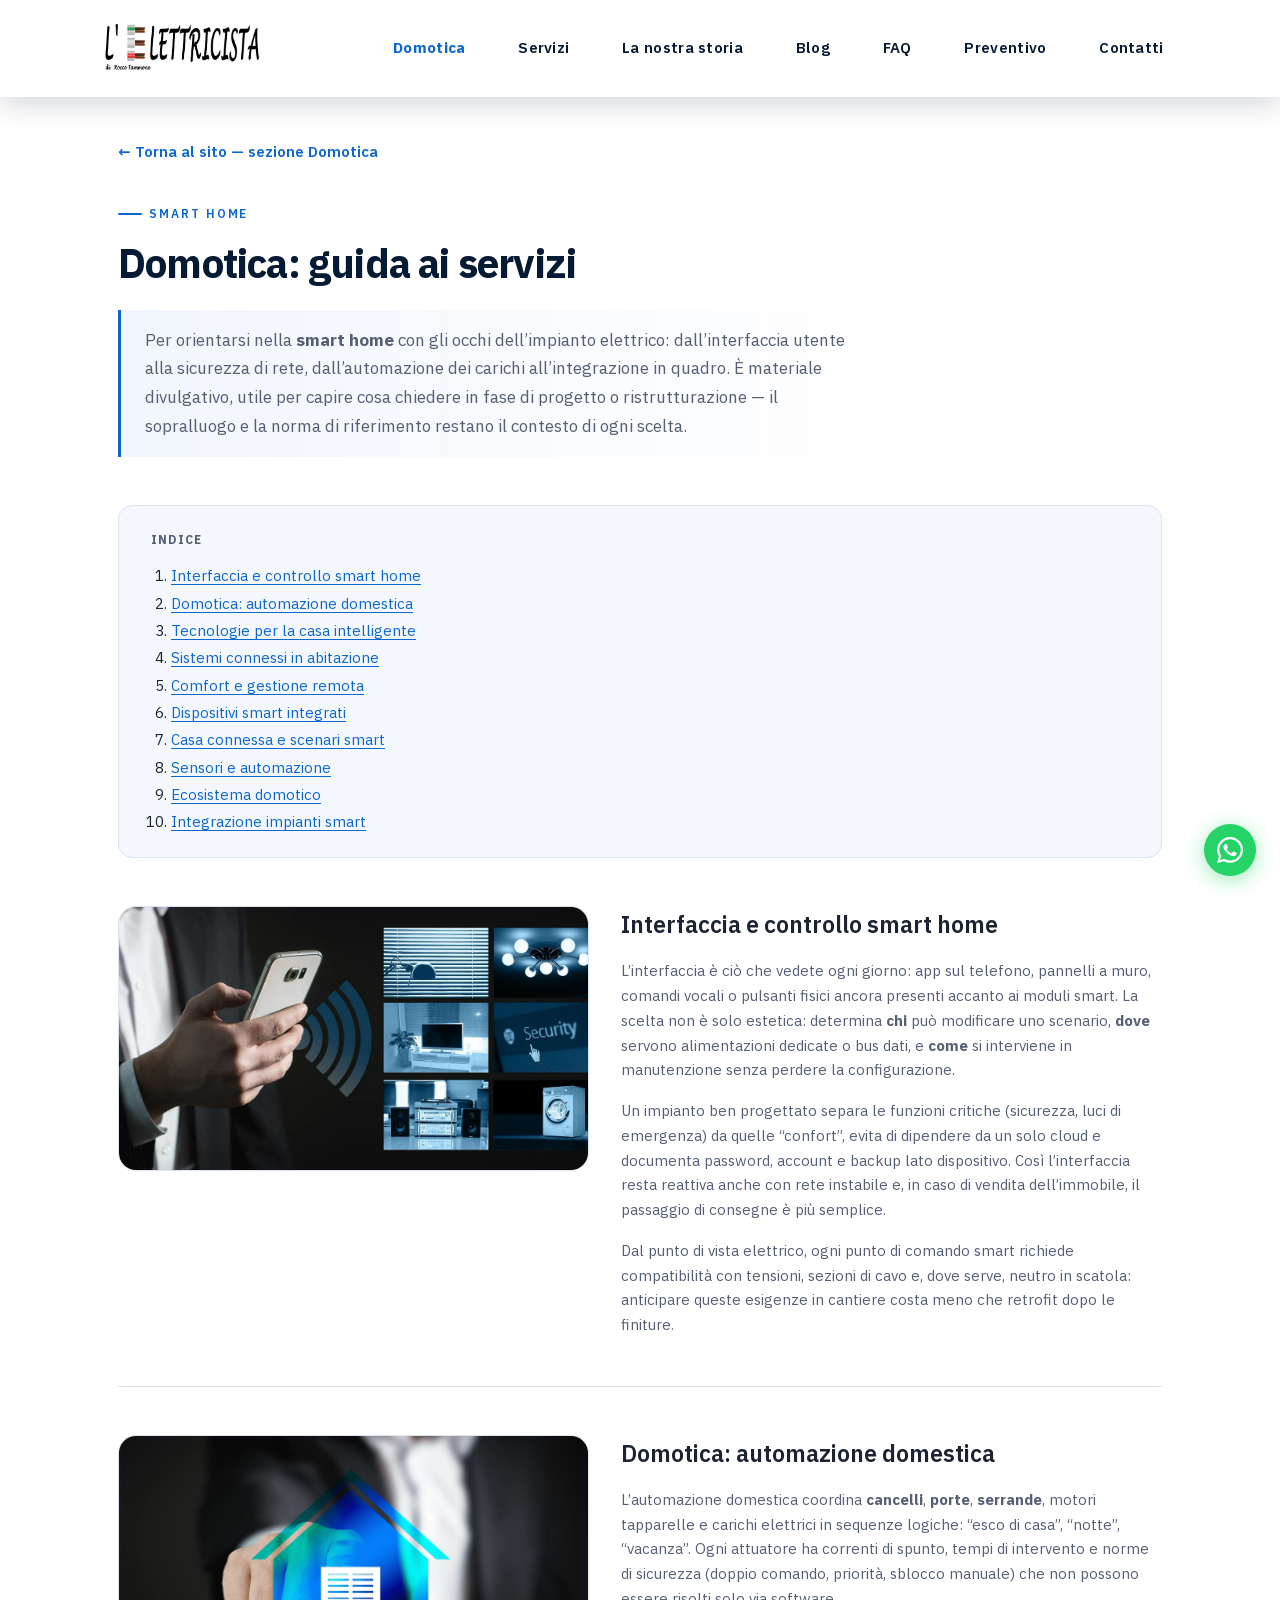
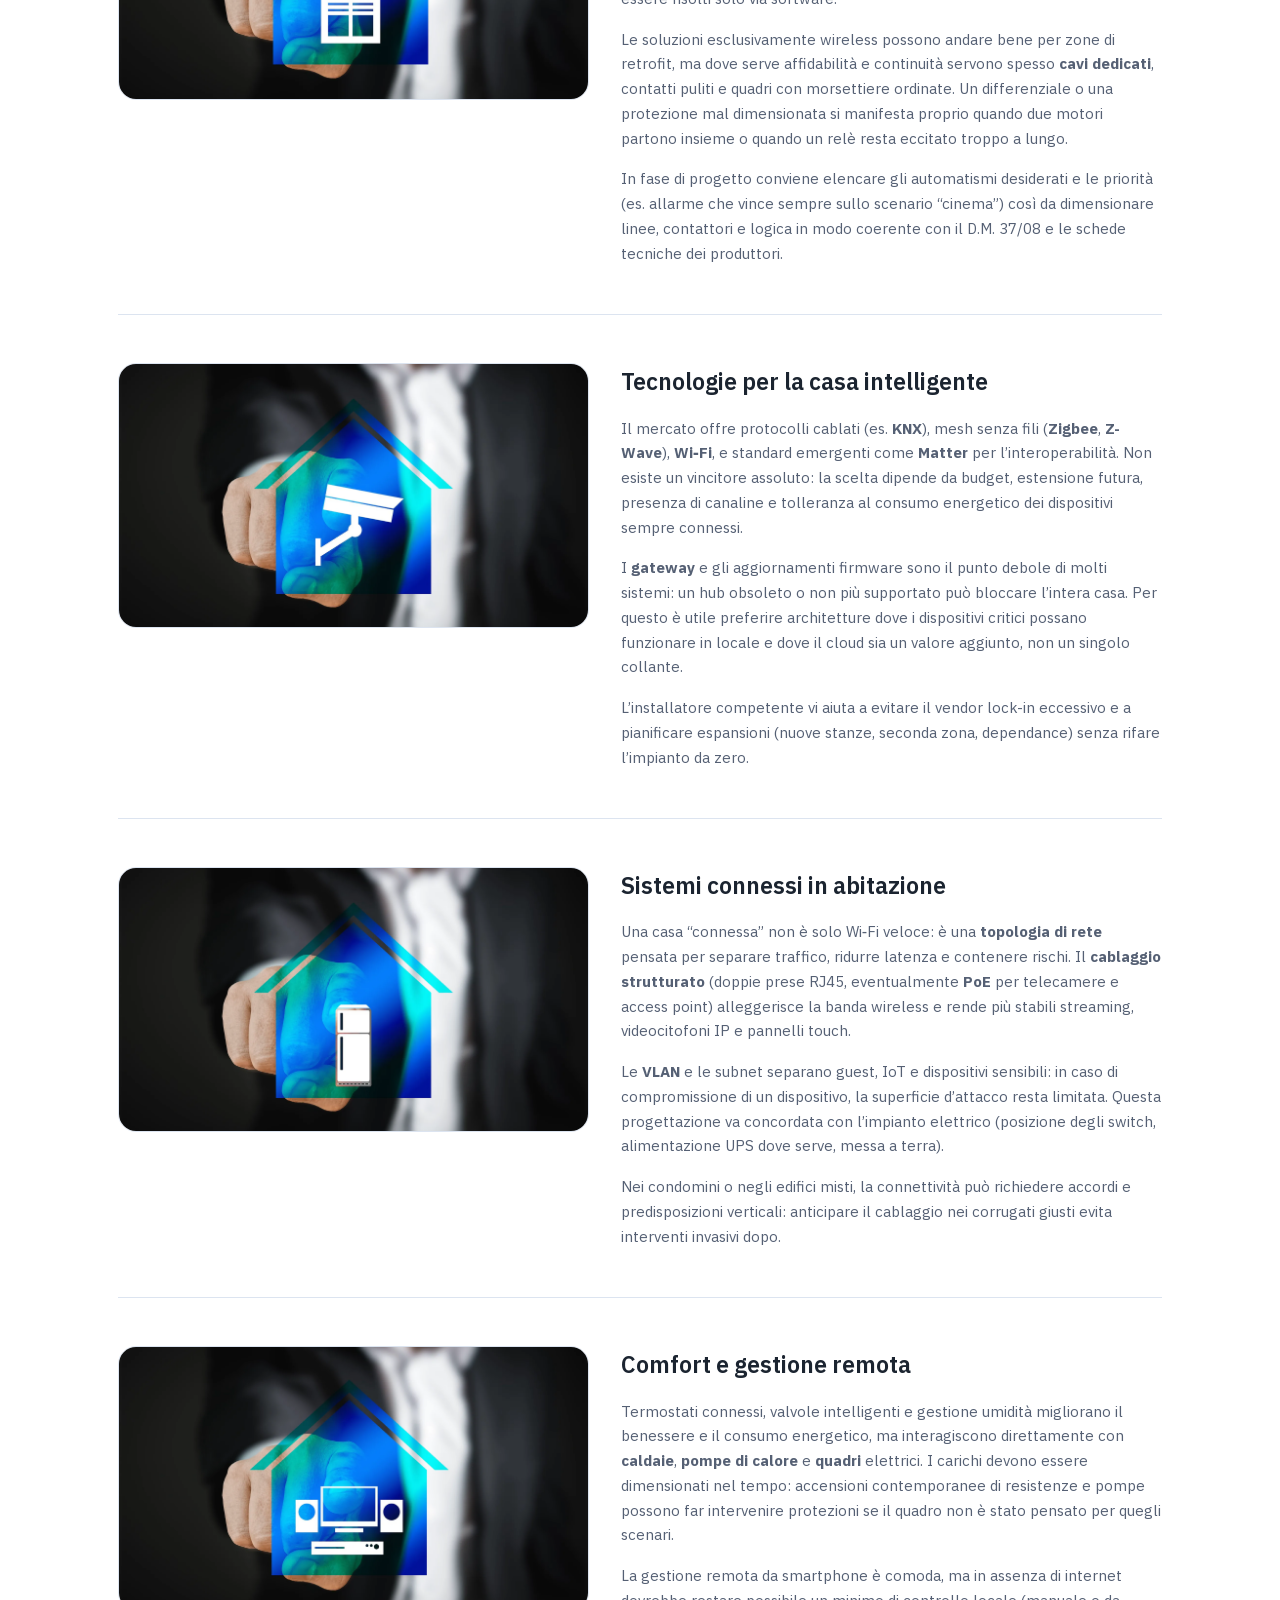
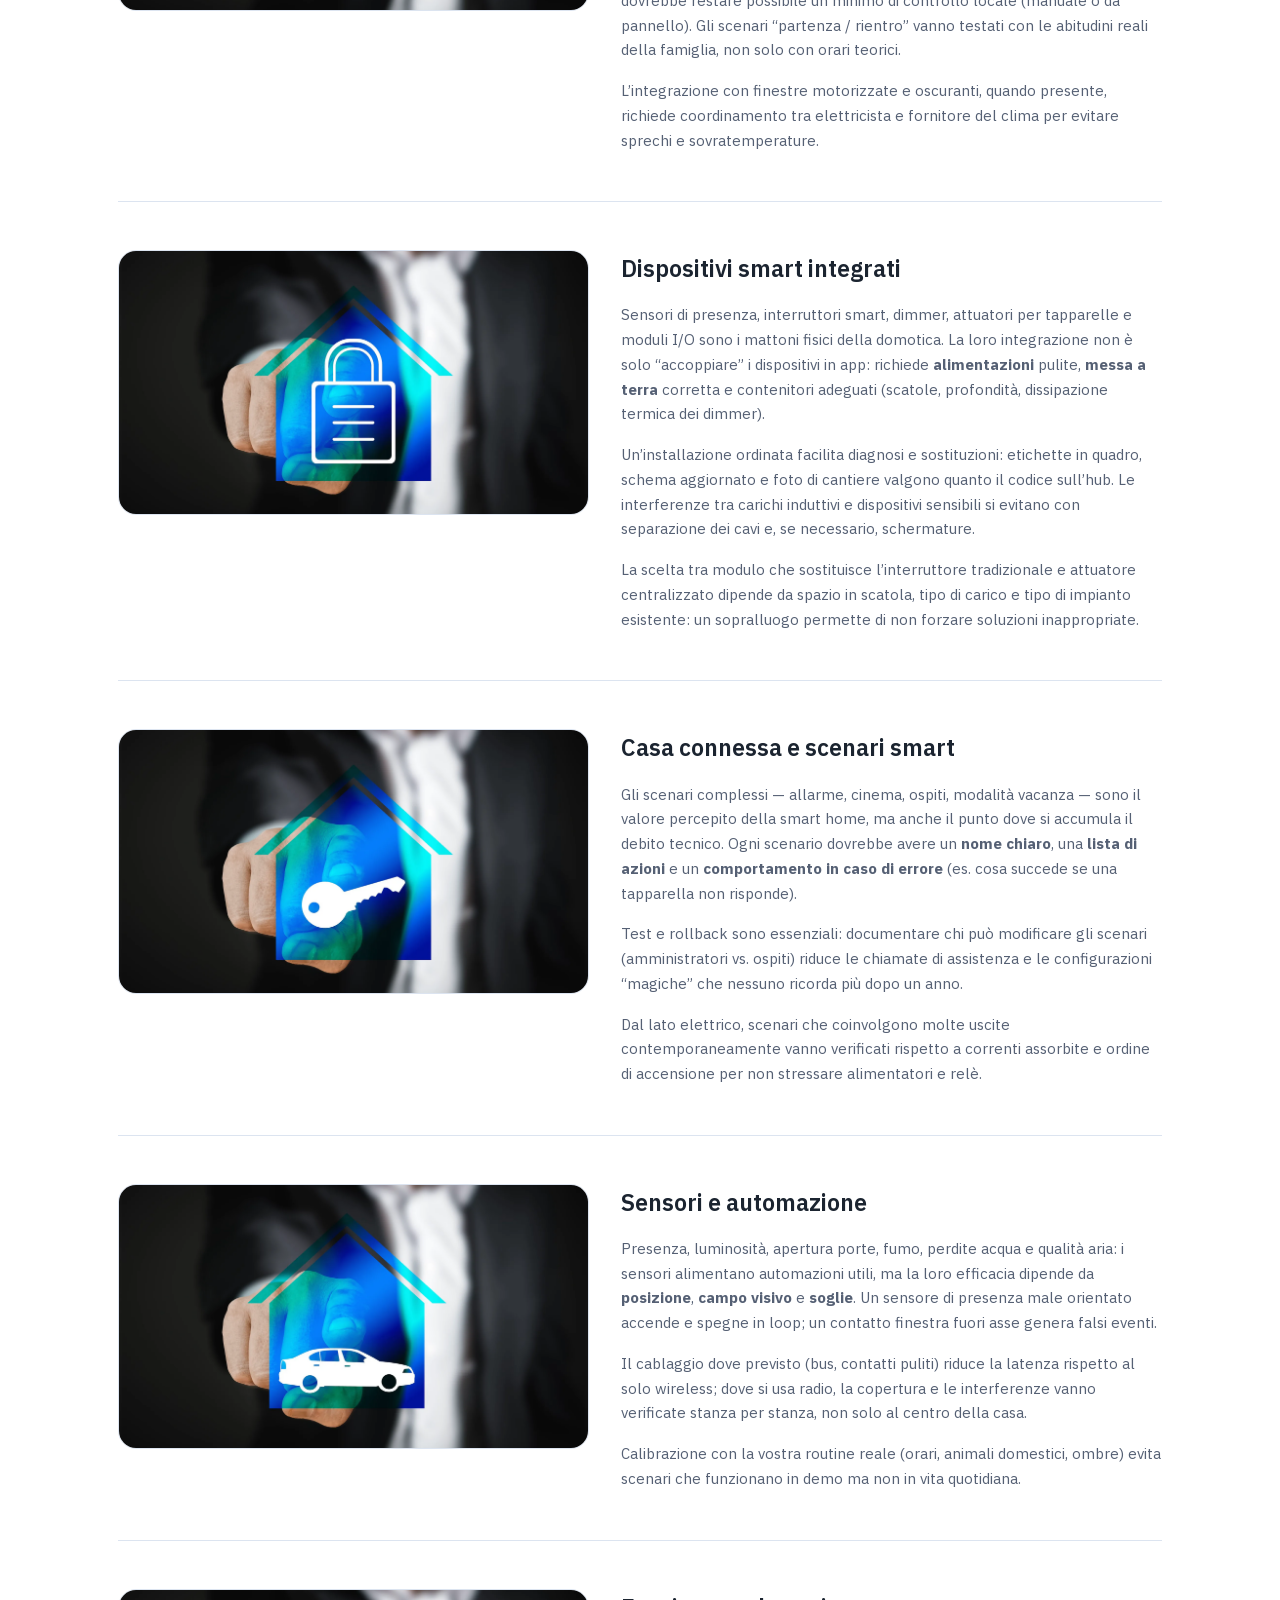
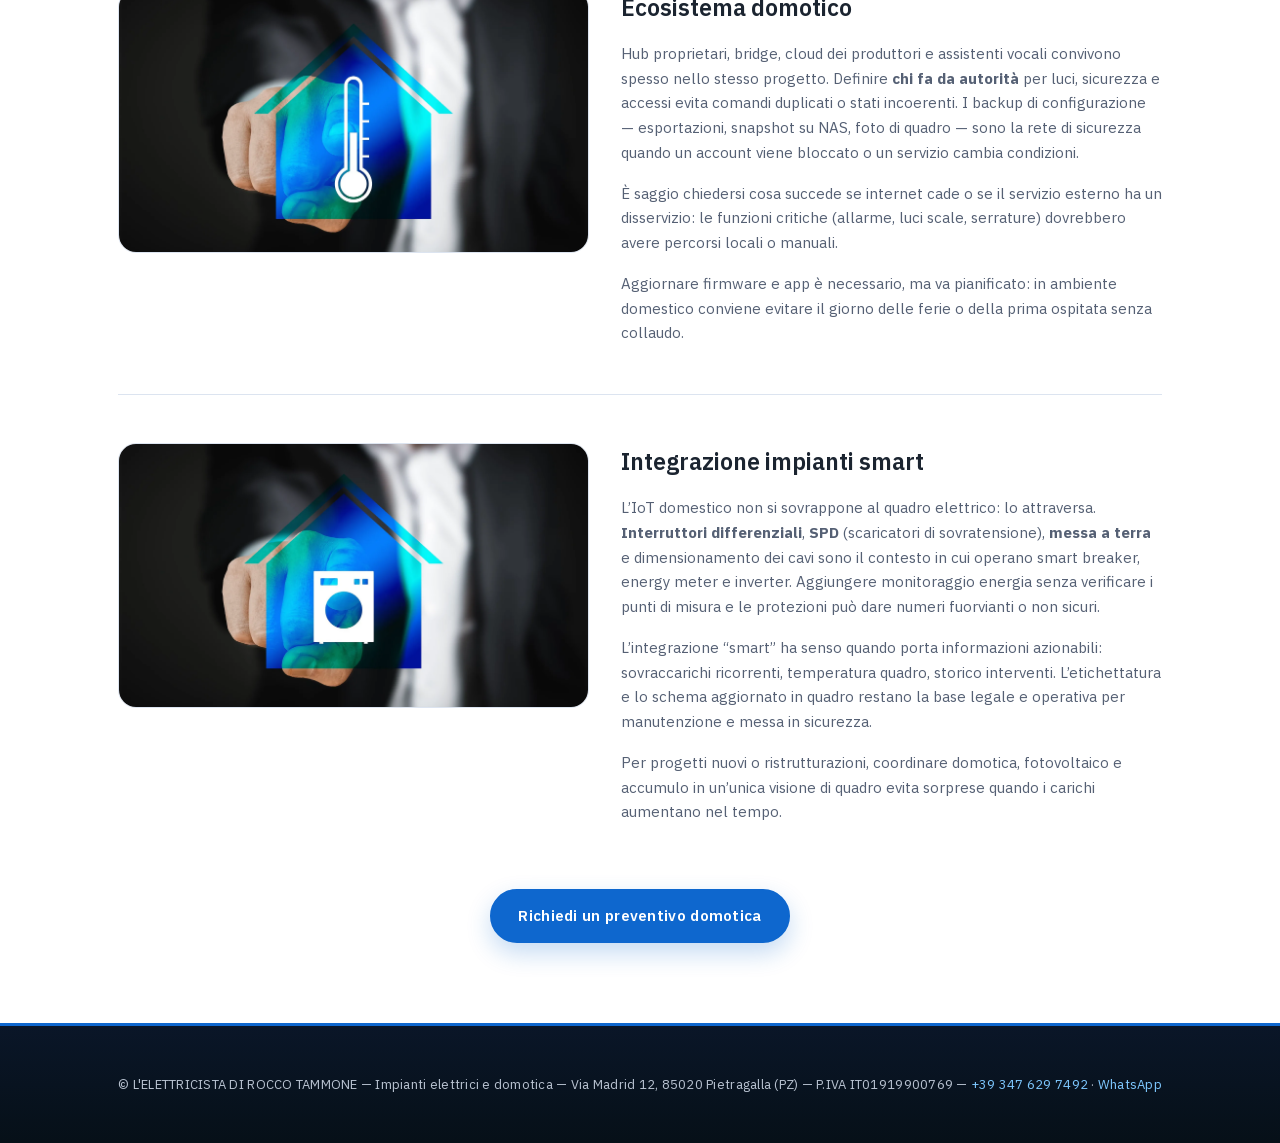
==== guida-domotica.html @ 9ae2e24f "feat: guida domotica" ====
<!DOCTYPE html>
<html lang="it" id="top">
<head>
  <meta charset="UTF-8">
  <meta name="viewport" content="width=device-width, initial-scale=1.0">
  <title>Domotica: guida ai servizi | L’Elettricista di Rocco Tammone — Pietragalla, Potenza</title>
  <meta name="description" content="Guida approfondita alla domotica: interfaccia e controllo, automazione domestica, tecnologie, rete e sistemi connessi, comfort, dispositivi smart, scenari, sensori, ecosistema e integrazione con l’impianto elettrico.">
  <meta name="robots" content="index, follow">
  <link rel="canonical" href="https://elettricistaroccotammone.it/guida-domotica.html">
  <link rel="icon" href="assets/favicon-transparent.png" type="image/png">
  <meta property="og:type" content="article">
  <meta property="og:url" content="https://elettricistaroccotammone.it/guida-domotica.html">
  <meta property="og:title" content="Domotica: guida ai servizi — Rocco Tammone">
  <meta property="og:description" content="Smart home e impianto elettrico: panoramica su controllo, automazione, rete, comfort e integrazione. Contenuti divulgativi utili in fase di progetto o ristrutturazione.">
  <meta property="og:image" content="https://elettricistaroccotammone.it/assets/geralt-smart-3871774_1920.webp">
  <meta property="og:locale" content="it_IT">
  <link rel="stylesheet" href="styles.css">
</head>
<body>
  <header class="header">
    <div class="header__inner">
      <a href="index.html#top" class="logo" aria-label="Torna alla home">
        <img src="assets/logo.webp" alt="L'Elettricista di Rocco Tammone — impianti elettrici e domotica" class="logo__img">
      </a>
      <button type="button" class="nav-toggle" aria-label="Apri menu" aria-expanded="false">
        <span></span><span></span><span></span>
      </button>
      <nav class="nav" aria-label="Navigazione principale">
        <ul class="nav__list">
          <li class="nav__item--mobile-only"><a href="index.html#top">Home</a></li>
          <li><a href="guida-domotica.html" aria-current="page">Domotica</a></li>
          <li><a href="index.html#servizi">Servizi</a></li>
          <li><a href="index.html#storia">La nostra storia</a></li>
          <li><a href="index.html#blog" title="Consigli utili — articoli e guide">Blog</a></li>
          <li><a href="index.html#faq">FAQ</a></li>
          <li><a href="index.html#preventivo">Preventivo</a></li>
          <li><a href="index.html#contatti">Contatti</a></li>
        </ul>
        <div class="nav__footer">
          <div class="nav__footer-circle">
            <img src="assets/circle.webp" alt="" width="256" height="256" class="nav__footer-mark" decoding="async">
          </div>
        </div>
      </nav>
    </div>
  </header>

  <main>
    <div class="page-guida section">
      <div class="container">
        <nav class="page-guida__back" aria-label="Percorso di navigazione">
          <a href="index.html#domotica" class="page-guida__back-link">← Torna al sito — sezione Domotica</a>
        </nav>

        <header class="page-guida__header">
          <p class="section__tag">Smart home</p>
          <h1 class="section__title">Domotica: guida ai servizi</h1>
          <div class="page-guida__intro">
            <p class="section__lead">Per orientarsi nella <strong>smart home</strong> con gli occhi dell’impianto elettrico: dall’interfaccia utente alla sicurezza di rete, dall’automazione dei carichi all’integrazione in quadro. È materiale divulgativo, utile per capire cosa chiedere in fase di progetto o ristrutturazione — il sopralluogo e la norma di riferimento restano il contesto di ogni scelta.</p>
          </div>
        </header>

        <nav class="page-guida__toc" aria-labelledby="page-guida-toc-h">
          <p id="page-guida-toc-h" class="page-guida__toc-title">Indice</p>
          <ol class="page-guida__toc-list">
            <li><a href="#guida-interfaccia">Interfaccia e controllo smart home</a></li>
            <li><a href="#guida-automazione">Domotica: automazione domestica</a></li>
            <li><a href="#guida-tecnologie">Tecnologie per la casa intelligente</a></li>
            <li><a href="#guida-sistemi-connessi">Sistemi connessi in abitazione</a></li>
            <li><a href="#guida-comfort">Comfort e gestione remota</a></li>
            <li><a href="#guida-dispositivi">Dispositivi smart integrati</a></li>
            <li><a href="#guida-scenari">Casa connessa e scenari smart</a></li>
            <li><a href="#guida-sensori">Sensori e automazione</a></li>
            <li><a href="#guida-ecosistema">Ecosistema domotico</a></li>
            <li><a href="#guida-integrazione">Integrazione impianti smart</a></li>
          </ol>
        </nav>

        <div class="domotica-guida" aria-label="Contenuti della guida domotica">

          <article id="guida-interfaccia" class="domotica-guida__item">
            <figure class="domotica-guida__figure">
              <img src="assets/geralt-smart-3871774_1920.webp" alt="Interfaccia e controllo smart home" width="1200" height="675" class="domotica-guida__img" decoding="async" fetchpriority="high">
            </figure>
            <div class="domotica-guida__body">
              <h2 class="domotica-guida__title">Interfaccia e controllo smart home</h2>
              <p class="domotica-guida__text">L’interfaccia è ciò che vedete ogni giorno: app sul telefono, pannelli a muro, comandi vocali o pulsanti fisici ancora presenti accanto ai moduli smart. La scelta non è solo estetica: determina <strong>chi</strong> può modificare uno scenario, <strong>dove</strong> servono alimentazioni dedicate o bus dati, e <strong>come</strong> si interviene in manutenzione senza perdere la configurazione.</p>
              <p class="domotica-guida__text">Un impianto ben progettato separa le funzioni critiche (sicurezza, luci di emergenza) da quelle “confort”, evita di dipendere da un solo cloud e documenta password, account e backup lato dispositivo. Così l’interfaccia resta reattiva anche con rete instabile e, in caso di vendita dell’immobile, il passaggio di consegne è più semplice.</p>
              <p class="domotica-guida__text">Dal punto di vista elettrico, ogni punto di comando smart richiede compatibilità con tensioni, sezioni di cavo e, dove serve, neutro in scatola: anticipare queste esigenze in cantiere costa meno che retrofit dopo le finiture.</p>
            </div>
          </article>

          <article id="guida-automazione" class="domotica-guida__item">
            <figure class="domotica-guida__figure">
              <img src="assets/geralt-smart-home-3317431_1920.webp" alt="Domotica: automazione domestica" width="1200" height="675" class="domotica-guida__img" loading="lazy" decoding="async">
            </figure>
            <div class="domotica-guida__body">
              <h2 class="domotica-guida__title">Domotica: automazione domestica</h2>
              <p class="domotica-guida__text">L’automazione domestica coordina <strong>cancelli</strong>, <strong>porte</strong>, <strong>serrande</strong>, motori tapparelle e carichi elettrici in sequenze logiche: “esco di casa”, “notte”, “vacanza”. Ogni attuatore ha correnti di spunto, tempi di intervento e norme di sicurezza (doppio comando, priorità, sblocco manuale) che non possono essere risolti solo via software.</p>
              <p class="domotica-guida__text">Le soluzioni esclusivamente wireless possono andare bene per zone di retrofit, ma dove serve affidabilità e continuità servono spesso <strong>cavi dedicati</strong>, contatti puliti e quadri con morsettiere ordinate. Un differenziale o una protezione mal dimensionata si manifesta proprio quando due motori partono insieme o quando un relè resta eccitato troppo a lungo.</p>
              <p class="domotica-guida__text">In fase di progetto conviene elencare gli automatismi desiderati e le priorità (es. allarme che vince sempre sullo scenario “cinema”) così da dimensionare linee, contattori e logica in modo coerente con il D.M. 37/08 e le schede tecniche dei produttori.</p>
            </div>
          </article>

          <article id="guida-tecnologie" class="domotica-guida__item">
            <figure class="domotica-guida__figure">
              <img src="assets/geralt-smart-home-3317433_1920.webp" alt="Tecnologie per la casa intelligente" width="1200" height="675" class="domotica-guida__img" loading="lazy" decoding="async">
            </figure>
            <div class="domotica-guida__body">
              <h2 class="domotica-guida__title">Tecnologie per la casa intelligente</h2>
              <p class="domotica-guida__text">Il mercato offre protocolli cablati (es. <strong>KNX</strong>), mesh senza fili (<strong>Zigbee</strong>, <strong>Z-Wave</strong>), <strong>Wi‑Fi</strong>, e standard emergenti come <strong>Matter</strong> per l’interoperabilità. Non esiste un vincitore assoluto: la scelta dipende da budget, estensione futura, presenza di canaline e tolleranza al consumo energetico dei dispositivi sempre connessi.</p>
              <p class="domotica-guida__text">I <strong>gateway</strong> e gli aggiornamenti firmware sono il punto debole di molti sistemi: un hub obsoleto o non più supportato può bloccare l’intera casa. Per questo è utile preferire architetture dove i dispositivi critici possano funzionare in locale e dove il cloud sia un valore aggiunto, non un singolo collante.</p>
              <p class="domotica-guida__text">L’installatore competente vi aiuta a evitare il vendor lock-in eccessivo e a pianificare espansioni (nuove stanze, seconda zona, dependance) senza rifare l’impianto da zero.</p>
            </div>
          </article>

          <article id="guida-sistemi-connessi" class="domotica-guida__item">
            <figure class="domotica-guida__figure">
              <img src="assets/geralt-smart-home-3317434_1920.webp" alt="Sistemi connessi in abitazione" width="1200" height="675" class="domotica-guida__img" loading="lazy" decoding="async">
            </figure>
            <div class="domotica-guida__body">
              <h2 class="domotica-guida__title">Sistemi connessi in abitazione</h2>
              <p class="domotica-guida__text">Una casa “connessa” non è solo Wi‑Fi veloce: è una <strong>topologia di rete</strong> pensata per separare traffico, ridurre latenza e contenere rischi. Il <strong>cablaggio strutturato</strong> (doppie prese RJ45, eventualmente <strong>PoE</strong> per telecamere e access point) alleggerisce la banda wireless e rende più stabili streaming, videocitofoni IP e pannelli touch.</p>
              <p class="domotica-guida__text">Le <strong>VLAN</strong> e le subnet separano guest, IoT e dispositivi sensibili: in caso di compromissione di un dispositivo, la superficie d’attacco resta limitata. Questa progettazione va concordata con l’impianto elettrico (posizione degli switch, alimentazione UPS dove serve, messa a terra).</p>
              <p class="domotica-guida__text">Nei condomini o negli edifici misti, la connettività può richiedere accordi e predisposizioni verticali: anticipare il cablaggio nei corrugati giusti evita interventi invasivi dopo.</p>
            </div>
          </article>

          <article id="guida-comfort" class="domotica-guida__item">
            <figure class="domotica-guida__figure">
              <img src="assets/geralt-smart-home-3317435_1920.webp" alt="Comfort e gestione remota" width="1200" height="675" class="domotica-guida__img" loading="lazy" decoding="async">
            </figure>
            <div class="domotica-guida__body">
              <h2 class="domotica-guida__title">Comfort e gestione remota</h2>
              <p class="domotica-guida__text">Termostati connessi, valvole intelligenti e gestione umidità migliorano il benessere e il consumo energetico, ma interagiscono direttamente con <strong>caldaie</strong>, <strong>pompe di calore</strong> e <strong>quadri</strong> elettrici. I carichi devono essere dimensionati nel tempo: accensioni contemporanee di resistenze e pompe possono far intervenire protezioni se il quadro non è stato pensato per quegli scenari.</p>
              <p class="domotica-guida__text">La gestione remota da smartphone è comoda, ma in assenza di internet dovrebbe restare possibile un minimo di controllo locale (manuale o da pannello). Gli scenari “partenza / rientro” vanno testati con le abitudini reali della famiglia, non solo con orari teorici.</p>
              <p class="domotica-guida__text">L’integrazione con finestre motorizzate e oscuranti, quando presente, richiede coordinamento tra elettricista e fornitore del clima per evitare sprechi e sovratemperature.</p>
            </div>
          </article>

          <article id="guida-dispositivi" class="domotica-guida__item">
            <figure class="domotica-guida__figure">
              <img src="assets/geralt-smart-home-3317436_1920.webp" alt="Dispositivi smart integrati" width="1200" height="675" class="domotica-guida__img" loading="lazy" decoding="async">
            </figure>
            <div class="domotica-guida__body">
              <h2 class="domotica-guida__title">Dispositivi smart integrati</h2>
              <p class="domotica-guida__text">Sensori di presenza, interruttori smart, dimmer, attuatori per tapparelle e moduli I/O sono i mattoni fisici della domotica. La loro integrazione non è solo “accoppiare” i dispositivi in app: richiede <strong>alimentazioni</strong> pulite, <strong>messa a terra</strong> corretta e contenitori adeguati (scatole, profondità, dissipazione termica dei dimmer).</p>
              <p class="domotica-guida__text">Un’installazione ordinata facilita diagnosi e sostituzioni: etichette in quadro, schema aggiornato e foto di cantiere valgono quanto il codice sull’hub. Le interferenze tra carichi induttivi e dispositivi sensibili si evitano con separazione dei cavi e, se necessario, schermature.</p>
              <p class="domotica-guida__text">La scelta tra modulo che sostituisce l’interruttore tradizionale e attuatore centralizzato dipende da spazio in scatola, tipo di carico e tipo di impianto esistente: un sopralluogo permette di non forzare soluzioni inappropriate.</p>
            </div>
          </article>

          <article id="guida-scenari" class="domotica-guida__item">
            <figure class="domotica-guida__figure">
              <img src="assets/geralt-smart-home-3317437_1920.webp" alt="Casa connessa e scenari smart" width="1200" height="675" class="domotica-guida__img" loading="lazy" decoding="async">
            </figure>
            <div class="domotica-guida__body">
              <h2 class="domotica-guida__title">Casa connessa e scenari smart</h2>
              <p class="domotica-guida__text">Gli scenari complessi — allarme, cinema, ospiti, modalità vacanza — sono il valore percepito della smart home, ma anche il punto dove si accumula il debito tecnico. Ogni scenario dovrebbe avere un <strong>nome chiaro</strong>, una <strong>lista di azioni</strong> e un <strong>comportamento in caso di errore</strong> (es. cosa succede se una tapparella non risponde).</p>
              <p class="domotica-guida__text">Test e rollback sono essenziali: documentare chi può modificare gli scenari (amministratori vs. ospiti) riduce le chiamate di assistenza e le configurazioni “magiche” che nessuno ricorda più dopo un anno.</p>
              <p class="domotica-guida__text">Dal lato elettrico, scenari che coinvolgono molte uscite contemporaneamente vanno verificati rispetto a correnti assorbite e ordine di accensione per non stressare alimentatori e relè.</p>
            </div>
          </article>

          <article id="guida-sensori" class="domotica-guida__item">
            <figure class="domotica-guida__figure">
              <img src="assets/geralt-smart-home-3317439_1920.webp" alt="Sensori e automazione" width="1200" height="675" class="domotica-guida__img" loading="lazy" decoding="async">
            </figure>
            <div class="domotica-guida__body">
              <h2 class="domotica-guida__title">Sensori e automazione</h2>
              <p class="domotica-guida__text">Presenza, luminosità, apertura porte, fumo, perdite acqua e qualità aria: i sensori alimentano automazioni utili, ma la loro efficacia dipende da <strong>posizione</strong>, <strong>campo visivo</strong> e <strong>soglie</strong>. Un sensore di presenza male orientato accende e spegne in loop; un contatto finestra fuori asse genera falsi eventi.</p>
              <p class="domotica-guida__text">Il cablaggio dove previsto (bus, contatti puliti) riduce la latenza rispetto al solo wireless; dove si usa radio, la copertura e le interferenze vanno verificate stanza per stanza, non solo al centro della casa.</p>
              <p class="domotica-guida__text">Calibrazione con la vostra routine reale (orari, animali domestici, ombre) evita scenari che funzionano in demo ma non in vita quotidiana.</p>
            </div>
          </article>

          <article id="guida-ecosistema" class="domotica-guida__item">
            <figure class="domotica-guida__figure">
              <img src="assets/geralt-smart-home-3317442_1920.webp" alt="Ecosistema domotico" width="1200" height="675" class="domotica-guida__img" loading="lazy" decoding="async">
            </figure>
            <div class="domotica-guida__body">
              <h2 class="domotica-guida__title">Ecosistema domotico</h2>
              <p class="domotica-guida__text">Hub proprietari, bridge, cloud dei produttori e assistenti vocali convivono spesso nello stesso progetto. Definire <strong>chi fa da autorità</strong> per luci, sicurezza e accessi evita comandi duplicati o stati incoerenti. I backup di configurazione — esportazioni, snapshot su NAS, foto di quadro — sono la rete di sicurezza quando un account viene bloccato o un servizio cambia condizioni.</p>
              <p class="domotica-guida__text">È saggio chiedersi cosa succede se internet cade o se il servizio esterno ha un disservizio: le funzioni critiche (allarme, luci scale, serrature) dovrebbero avere percorsi locali o manuali.</p>
              <p class="domotica-guida__text">Aggiornare firmware e app è necessario, ma va pianificato: in ambiente domestico conviene evitare il giorno delle ferie o della prima ospitata senza collaudo.</p>
            </div>
          </article>

          <article id="guida-integrazione" class="domotica-guida__item">
            <figure class="domotica-guida__figure">
              <img src="assets/geralt-smart-home-3317443_1920.webp" alt="Integrazione impianti smart" width="1200" height="675" class="domotica-guida__img" loading="lazy" decoding="async">
            </figure>
            <div class="domotica-guida__body">
              <h2 class="domotica-guida__title">Integrazione impianti smart</h2>
              <p class="domotica-guida__text">L’IoT domestico non si sovrappone al quadro elettrico: lo attraversa. <strong>Interruttori differenziali</strong>, <strong>SPD</strong> (scaricatori di sovratensione), <strong>messa a terra</strong> e dimensionamento dei cavi sono il contesto in cui operano smart breaker, energy meter e inverter. Aggiungere monitoraggio energia senza verificare i punti di misura e le protezioni può dare numeri fuorvianti o non sicuri.</p>
              <p class="domotica-guida__text">L’integrazione “smart” ha senso quando porta informazioni azionabili: sovraccarichi ricorrenti, temperatura quadro, storico interventi. L’etichettatura e lo schema aggiornato in quadro restano la base legale e operativa per manutenzione e messa in sicurezza.</p>
              <p class="domotica-guida__text">Per progetti nuovi o ristrutturazioni, coordinare domotica, fotovoltaico e accumulo in un’unica visione di quadro evita sorprese quando i carichi aumentano nel tempo.</p>
            </div>
          </article>

        </div>

        <p class="domotica__cta page-guida__cta">
          <a href="index.html#preventivo" class="btn btn--primary">Richiedi un preventivo domotica</a>
        </p>
      </div>
    </div>
  </main>

  <footer class="footer">
    <div class="container">
      <p class="footer__copy">© L'ELETTRICISTA DI ROCCO TAMMONE — Impianti elettrici e domotica — Via Madrid 12, 85020 Pietragalla (PZ) — P.IVA IT01919900769 — <a href="tel:+393476297492">+39 347 629 7492</a> · <a href="https://wa.me/393476297492" target="_blank" rel="noopener noreferrer">WhatsApp</a></p>
    </div>
  </footer>

  <a href="https://wa.me/393476297492" class="wa-float" target="_blank" rel="noopener noreferrer" aria-label="Scrivici su WhatsApp">
    <svg class="wa-float__icon" xmlns="http://www.w3.org/2000/svg" viewBox="0 0 24 24" width="24" height="24" fill="currentColor" aria-hidden="true"><path d="M17.472 14.382c-.297-.149-1.758-.867-2.03-.967-.273-.099-.471-.148-.67.15-.197.297-.767.966-.94 1.164-.173.199-.347.223-.644.075-.297-.15-1.255-.463-2.39-1.475-.883-.788-1.48-1.761-1.653-2.059-.173-.297-.018-.458.13-.606.134-.133.298-.347.446-.52.149-.174.198-.298.298-.497.099-.198.05-.371-.025-.52-.075-.149-.669-1.612-.916-2.207-.242-.579-.487-.5-.669-.51-.173-.008-.371-.01-.57-.01-.198 0-.52.074-.792.372-.272.297-1.04 1.016-1.04 2.479 0 1.462 1.065 2.875 1.213 3.074.149.198 2.096 3.2 5.077 4.487.709.306 1.262.489 1.694.625.712.227 1.36.195 1.871.118.571-.085 1.758-.719 2.006-1.413.248-.694.248-1.289.173-1.413-.074-.124-.272-.198-.57-.347m-5.421 7.403h-.004a9.87 9.87 0 01-5.031-1.378l-.361-.214-3.741.982.998-3.648-.235-.374a9.86 9.86 0 01-1.51-5.26c.001-5.45 4.436-9.884 9.888-9.884 2.64 0 5.122 1.03 6.988 2.898a9.825 9.825 0 012.893 6.994c-.003 5.45-4.435 9.884-9.885 9.884m8.413-18.297A11.815 11.815 0 0012.05 0C5.495 0 .16 5.335.157 11.892c0 2.096.547 4.142 1.588 5.945L.057 24l6.305-1.654a11.882 11.882 0 005.683 1.448h.005c6.554 0 11.89-5.335 11.893-11.893a11.821 11.821 0 00-3.48-8.413Z"/></svg>
  </a>

  <script src="script.js"></script>
</body>
</html>
---- styles.css ----
/* ============================================
   L'Elettricista di Rocco Tammone — Mobile-first
   ============================================ */

/* IBM Plex Sans — file locali (subset latin); non dipende da Google Fonts */
@font-face {
  font-family: 'IBM Plex Sans';
  font-style: italic;
  font-weight: 400;
  font-stretch: 100%;
  font-display: swap;
  src: url('assets/fonts/ibm-plex-sans-latin-italic.woff2') format('woff2');
  unicode-range: U+0000-00FF, U+0131, U+0152-0153, U+02BB-02BC, U+02C6, U+02DA, U+02DC, U+0304, U+0308, U+0329, U+2000-206F, U+20AC, U+2122, U+2191, U+2193, U+2212, U+2215, U+FEFF, U+FFFD;
}
@font-face {
  font-family: 'IBM Plex Sans';
  font-style: normal;
  font-weight: 400;
  font-stretch: 100%;
  font-display: swap;
  src: url('assets/fonts/ibm-plex-sans-latin.woff2') format('woff2');
  unicode-range: U+0000-00FF, U+0131, U+0152-0153, U+02BB-02BC, U+02C6, U+02DA, U+02DC, U+0304, U+0308, U+0329, U+2000-206F, U+20AC, U+2122, U+2191, U+2193, U+2212, U+2215, U+FEFF, U+FFFD;
}
@font-face {
  font-family: 'IBM Plex Sans';
  font-style: normal;
  font-weight: 500;
  font-stretch: 100%;
  font-display: swap;
  src: url('assets/fonts/ibm-plex-sans-latin.woff2') format('woff2');
  unicode-range: U+0000-00FF, U+0131, U+0152-0153, U+02BB-02BC, U+02C6, U+02DA, U+02DC, U+0304, U+0308, U+0329, U+2000-206F, U+20AC, U+2122, U+2191, U+2193, U+2212, U+2215, U+FEFF, U+FFFD;
}
@font-face {
  font-family: 'IBM Plex Sans';
  font-style: normal;
  font-weight: 600;
  font-stretch: 100%;
  font-display: swap;
  src: url('assets/fonts/ibm-plex-sans-latin.woff2') format('woff2');
  unicode-range: U+0000-00FF, U+0131, U+0152-0153, U+02BB-02BC, U+02C6, U+02DA, U+02DC, U+0304, U+0308, U+0329, U+2000-206F, U+20AC, U+2122, U+2191, U+2193, U+2212, U+2215, U+FEFF, U+FFFD;
}
@font-face {
  font-family: 'IBM Plex Sans';
  font-style: normal;
  font-weight: 700;
  font-stretch: 100%;
  font-display: swap;
  src: url('assets/fonts/ibm-plex-sans-latin.woff2') format('woff2');
  unicode-range: U+0000-00FF, U+0131, U+0152-0153, U+02BB-02BC, U+02C6, U+02DA, U+02DC, U+0304, U+0308, U+0329, U+2000-206F, U+20AC, U+2122, U+2191, U+2193, U+2212, U+2215, U+FEFF, U+FFFD;
}

/* Palette ispirata a siti corporate tipo GE: blu istituzionale, navy titoli, grigi freddi */
:root {
  --color-bg: #ffffff;
  --color-surface: #f4f7fb;
  --color-surface-alt: #e9eef6;
  --color-text: #1b2430;
  --color-text-muted: #556074;
  --color-navy: #071a34;
  --color-accent: #0e67ce;
  --color-accent-dim: #0a56aa;
  --color-accent-soft: #6aa7ea;
  --color-accent-green: #1e5f4a;
  --color-accent-green-dim: #134032;
  --color-electric-blue: #0e67ce;
  --color-border: #dce4f0;
  --color-on-accent: #ffffff;
  --color-header-rule: #005eb8;
  --font-sans: 'IBM Plex Sans', system-ui, -apple-system, sans-serif;
  --font-display: 'IBM Plex Sans', system-ui, sans-serif;
  --space-xs: 0.5rem;
  --space-sm: 1rem;
  --space-md: 1.5rem;
  --space-lg: 2rem;
  --space-xl: 3rem;
  --space-2xl: 4rem;
  --radius: 14px;
  --radius-lg: 18px;
  --transition: 0.2s ease;
  --shadow-sm: 0 8px 24px rgba(7, 26, 52, 0.08);
  --shadow-md: 0 16px 36px rgba(7, 26, 52, 0.12);
  --shadow-lg: 0 24px 56px rgba(7, 26, 52, 0.2);
  /* Header fisso: padding verticale + logo + bordo + piccolo respiro sotto il titolo sezione */
  --header-scroll-offset: calc(var(--space-sm) + var(--space-sm) + 44px + 3px + var(--space-xs));
}

*,
*::before,
*::after {
  box-sizing: border-box;
}

html {
  scroll-behavior: smooth;
  scroll-padding-top: var(--header-scroll-offset);
  font-family: 'IBM Plex Sans', system-ui, -apple-system, sans-serif;
  overflow-x: hidden;
  width: 100%;
}

body {
  margin: 0;
  font-family: var(--font-sans);
  font-size: 1rem;
  line-height: 1.6;
  color: var(--color-text);
  background: var(--color-bg);
  -webkit-font-smoothing: antialiased;
  overflow-x: hidden;
  width: 100%;
}

img {
  max-width: 100%;
  height: auto;
  display: block;
}

a {
  color: var(--color-accent);
  text-decoration: none;
  transition: color var(--transition);
}
a:hover {
  color: var(--color-accent-dim);
}

/* ----- Header (fascia blu sotto, stile corporate) ----- */
.header {
  position: fixed;
  top: 0;
  left: 0;
  right: 0;
  z-index: 100;
  width: 100%;
  max-width: 100%;
  background: var(--color-bg);
  border-bottom: 1px solid rgba(255, 255, 255, 0.28);
  box-shadow: 0 8px 26px rgba(6, 20, 42, 0.16);
  backdrop-filter: blur(10px);
}

.header__inner {
  display: flex;
  align-items: center;
  justify-content: space-between;
  gap: var(--space-md);
  padding: var(--space-sm) var(--space-md);
  max-width: 1140px;
  margin: 0 auto;
  position: relative;
  min-width: 0;
  width: 100%;
  box-sizing: border-box;
}

.logo {
  display: flex;
  align-items: center;
  text-decoration: none;
  max-width: min(240px, 78vw);
  min-width: 0;
  flex-shrink: 0;
  position: relative;
  z-index: 110;
}
.logo:hover {
  opacity: 0.92;
}
.logo__img {
  width: auto;
  max-width: 100%;
  height: 44px;
  object-fit: contain;
  object-position: left center;
  border-radius: 0;
  flex-shrink: 0;
}
@media (min-width: 640px) {
  :root {
    --header-scroll-offset: calc(var(--space-sm) + var(--space-sm) + 48px + 3px + var(--space-xs));
  }
  .logo {
    max-width: none;
  }
  .logo__img {
    height: 48px;
    width: auto;
    max-width: none;
  }
}

.nav-toggle {
  display: flex;
  flex-direction: column;
  gap: 5px;
  padding: var(--space-xs);
  background: none;
  border: none;
  cursor: pointer;
  color: var(--color-text);
  position: relative;
  z-index: 110;
  flex-shrink: 0;
}
.nav-toggle span {
  display: block;
  width: 22px;
  height: 2px;
  background: currentColor;
  border-radius: 1px;
  transition: var(--transition);
}
.nav-toggle[aria-expanded="true"] span:nth-child(1) {
  transform: translateY(7px) rotate(45deg);
}
.nav-toggle[aria-expanded="true"] span:nth-child(2) {
  opacity: 0;
}
.nav-toggle[aria-expanded="true"] span:nth-child(3) {
  transform: translateY(-7px) rotate(-45deg);
}

.nav {
  position: fixed;
  top: 0;
  left: 0;
  right: 0;
  bottom: 0;
  z-index: 50;
  width: 100%;
  max-width: 100%;
  background: var(--color-bg);
  padding: var(--space-lg);
  padding-top: calc(52px + var(--space-sm));
  padding-bottom: var(--space-md);
  transform: translateX(100%);
  transition: transform 0.3s ease;
  overflow-y: auto;
  overflow-x: hidden;
  -webkit-overflow-scrolling: touch;
  visibility: visible;
  display: flex;
  flex-direction: column;
  min-height: 100dvh;
  min-height: 100vh;
  box-sizing: border-box;
}
.nav.is-open {
  transform: translateX(0);
}

.nav__list {
  list-style: none;
  margin: 0;
  padding: 0;
  display: flex;
  flex-direction: column;
  gap: var(--space-md);
  padding-top: var(--space-xl);
  flex: 0 0 auto;
}

.nav__footer {
  flex: 1 1 auto;
  min-height: 0;
  container-type: size;
  container-name: nav-footer;
  display: flex;
  justify-content: center;
  align-items: center;
  padding: var(--space-lg) var(--space-md);
  padding-bottom: calc(var(--space-lg) + env(safe-area-inset-bottom, 0));
}

.nav__footer-circle {
  flex-shrink: 0;
  box-sizing: border-box;
  /* Fallback senza container queries: quasi tutto lo spazio possibile */
  width: min(100%, 85vmin, 22rem);
  aspect-ratio: 1;
  max-height: 100%;
  border-radius: 50%;
  overflow: hidden;
  background: var(--color-surface);
  border: 1px solid var(--color-border);
  box-shadow: 0 8px 32px rgba(30, 58, 95, 0.1);
  display: flex;
  align-items: center;
  justify-content: center;
}

@supports (width: 10cqmin) {
  .nav__footer-circle {
    width: min(100cqmin, 22rem);
    height: min(100cqmin, 22rem);
    max-width: 100%;
    max-height: 100%;
  }
}

.nav__footer-mark {
  width: 100%;
  height: 100%;
  object-fit: contain;
  object-position: center;
  display: block;
}
.nav__list li {
  display: block;
}
.nav__list a {
  display: block;
  font-size: 1.125rem;
  font-weight: 500;
  color: var(--color-text);
  padding: var(--space-sm) 0;
}
.nav__list a:hover {
  color: var(--color-accent);
}

@media (max-width: 639px) {
  .nav__list {
    gap: var(--space-sm);
    padding-top: var(--space-lg);
  }
  .nav__list a {
    font-size: 0.9375rem;
    font-weight: 600;
    letter-spacing: 0.02em;
    color: var(--color-navy);
    padding: 0.4rem 0;
  }
  .nav__list a:hover {
    color: var(--color-accent);
  }
}

/* Nessuna linea / separatore sotto Home (mobile) */
.nav a[aria-current='page'] {
  font-weight: 700;
  color: var(--color-electric-blue);
}
.nav .nav__list .nav__item--mobile-only,
.nav .nav__list .nav__item--mobile-only a {
  border: 0;
  box-shadow: none;
}

/* ----- Hero ----- */
.hero {
  position: relative;
  min-height: 100vh;
  min-height: 100dvh;
  display: flex;
  flex-direction: column;
  justify-content: center;
  /* Padding orizzontale solo sul contenuto: lo sfondo resta edge-to-edge */
  padding: calc(60px + var(--space-xl)) 0 var(--space-xl);
}

.hero__bg {
  position: absolute;
  inset: 0;
  z-index: 0;
  background-color: #0d1e39;
  background-image: url('assets/hero-domotica-smart-home-bg.webp');
  background-size: cover;
  background-position: center top;
  background-repeat: no-repeat;
  pointer-events: none;
}
.hero__bg::after {
  content: "";
  position: absolute;
  inset: 0;
  background:
    linear-gradient(120deg, rgba(8, 20, 41, 0.8) 0%, rgba(8, 20, 41, 0.5) 45%, rgba(8, 20, 41, 0.15) 100%);
}

.hero__inner {
  position: relative;
  z-index: 1;
  display: flex;
  flex-direction: column;
  align-items: flex-end;
  gap: var(--space-xl);
  max-width: 1140px;
  margin: 0 auto;
  width: 100%;
  padding-left: var(--space-md);
  padding-right: var(--space-md);
}

.hero__content {
  position: relative;
  width: 100%;
  max-width: 640px;
  align-self: flex-end;
  padding: var(--space-lg) var(--space-xl);
  padding-right: calc(var(--space-xl) + 56px + var(--space-sm));
  background: #ffffff;
  border-radius: var(--radius-lg);
  border: 1px solid rgba(14, 103, 206, 0.16);
  box-shadow: var(--shadow-lg);
  isolation: isolate;
  text-rendering: optimizeLegibility;
}

@media (max-width: 639px) {
  .hero__inner {
    align-items: stretch;
  }
  .hero__content {
    align-self: stretch;
    max-width: none;
    padding: var(--space-lg) var(--space-md);
  }
  .hero__panel-brand {
    display: none;
  }
}

.hero__panel-brand {
  position: absolute;
  top: var(--space-md);
  right: var(--space-md);
  margin: 0;
  z-index: 2;
}
.hero__panel-logo {
  width: 56px;
  height: 56px;
  max-width: 56px;
  flex-shrink: 0;
  object-fit: cover;
  border-radius: 50%;
  border: 1px solid var(--color-border);
  box-shadow: 0 1px 3px rgba(17, 17, 17, 0.06);
}

.hero__contact {
  display: flex;
  flex-wrap: wrap;
  align-items: center;
  gap: var(--space-sm);
  margin-top: var(--space-lg);
  font-size: 0.9375rem;
}
.hero__tel {
  color: var(--color-text);
  font-weight: 500;
}
.hero__tel:hover {
  color: var(--color-accent);
}
.hero__wa {
  display: inline-flex;
  align-items: center;
  gap: 0.45rem;
  padding: 0.35rem 0.75rem;
  background: #25d366;
  color: #fff;
  border-radius: var(--radius);
  font-weight: 500;
  text-decoration: none;
}
.hero__wa-icon {
  flex-shrink: 0;
  width: 1.125em;
  height: 1.125em;
  margin-top: 1px;
}
.hero__wa-text {
  line-height: 1.2;
}
.hero__wa:hover {
  background: #20bd5a;
  color: #fff;
}

.hero__tag {
  font-size: 0.8125rem;
  text-transform: uppercase;
  letter-spacing: 0.14em;
  color: #1d5da3;
  margin: 0 0 var(--space-sm);
  font-weight: 600;
}

.brand-name {
  display: block;
}
.brand-name__line {
  display: block;
}

.hero__title {
  font-family: var(--font-sans);
  font-size: clamp(1.875rem, 5.2vw, 3rem);
  font-weight: 700;
  line-height: 1.08;
  margin: 0 0 var(--space-sm);
  color: var(--color-navy);
  letter-spacing: -0.02em;
}
.hero__title .brand-name {
  line-height: 1.12;
}

.hero__subtitle {
  font-size: 1.0625rem;
  color: #445064;
  margin: 0 0 var(--space-lg);
  max-width: 520px;
}
.hero__metrics {
  margin-top: var(--space-md);
  display: grid;
  grid-template-columns: repeat(3, minmax(0, 1fr));
  gap: var(--space-xs);
}
.hero__metric {
  background: linear-gradient(180deg, #f8fbff 0%, #eef5ff 100%);
  border: 1px solid rgba(14, 103, 206, 0.2);
  border-radius: 12px;
  padding: 0.75rem 0.65rem;
  text-align: center;
}
.hero__metric-value {
  display: block;
  color: var(--color-navy);
  font-weight: 700;
  font-size: 1.1rem;
  line-height: 1.1;
}
.hero__metric-label {
  display: block;
  color: var(--color-text-muted);
  font-size: 0.75rem;
  margin-top: 0.2rem;
}

.hero__cta {
  display: flex;
  flex-wrap: wrap;
  gap: var(--space-sm);
}

.hero__scroll {
  position: absolute;
  bottom: var(--space-lg);
  left: 50%;
  transform: translateX(-50%);
  display: flex;
  flex-direction: column;
  align-items: center;
  gap: var(--space-xs);
  font-size: 0.75rem;
  color: var(--color-text-muted);
}
.hero__scroll-line {
  width: 1px;
  height: 32px;
  background: linear-gradient(to bottom, var(--color-accent), transparent);
  border-radius: 1px;
  animation: scrollHint 2s ease-in-out infinite;
}
@keyframes scrollHint {
  0%, 100% { opacity: 0.3; transform: scaleY(0.6); }
  50% { opacity: 1; transform: scaleY(1); }
}

/* ----- Buttons ----- */
.btn {
  display: inline-flex;
  align-items: center;
  justify-content: center;
  padding: 0.8rem 1.65rem;
  font-family: var(--font-sans);
  font-size: 0.9375rem;
  font-weight: 600;
  letter-spacing: 0.02em;
  border-radius: 999px;
  border: 2px solid transparent;
  cursor: pointer;
  transition: background var(--transition), color var(--transition), border-color var(--transition), transform var(--transition), box-shadow var(--transition);
}
.btn--primary {
  background: var(--color-accent);
  color: var(--color-on-accent);
  border-color: var(--color-accent);
  box-shadow: 0 10px 24px rgba(14, 103, 206, 0.24);
}
.btn--primary:hover {
  background: var(--color-accent-dim);
  border-color: var(--color-accent-dim);
  color: var(--color-on-accent);
  transform: translateY(-1px);
}
.btn--outline {
  background: transparent;
  color: var(--color-navy);
  border-color: var(--color-navy);
}
.btn--outline:hover {
  border-color: var(--color-accent);
  color: var(--color-accent);
  background: rgba(14, 103, 206, 0.06);
}

/* ----- Container & sections ----- */
.container {
  width: 100%;
  max-width: 1140px;
  margin: 0 auto;
  padding: 0 var(--space-md);
}

.section {
  padding: var(--space-2xl) 0;
}
.section__tag {
  font-size: 0.75rem;
  text-transform: uppercase;
  letter-spacing: 0.16em;
  color: var(--color-accent);
  margin: 0 0 var(--space-sm);
  font-weight: 600;
  display: inline-flex;
  align-items: center;
  gap: 0.45rem;
}
.section__tag::before {
  content: "";
  width: 24px;
  height: 2px;
  border-radius: 999px;
  background: var(--color-accent);
}
.section__title {
  font-family: var(--font-sans);
  font-size: clamp(1.625rem, 3.8vw, 2.5rem);
  font-weight: 700;
  margin: 0 0 var(--space-md);
  color: var(--color-navy);
  letter-spacing: -0.02em;
  line-height: 1.15;
}
.section__lead {
  font-size: 1.0625rem;
  color: var(--color-text-muted);
  margin: 0 0 var(--space-xl);
  max-width: 640px;
}

/* ----- Services ----- */
.services__grid {
  display: grid;
  gap: var(--space-lg);
  margin-bottom: var(--space-xl);
}

.card {
  background: var(--color-bg);
  border: 1px solid var(--color-border);
  border-radius: var(--radius);
  border-top: 0;
  padding: var(--space-lg);
  transition: border-color var(--transition), box-shadow var(--transition), transform var(--transition);
  box-shadow: var(--shadow-sm);
}
.card:hover {
  border-color: rgba(14, 103, 206, 0.35);
  box-shadow: var(--shadow-md);
  transform: translateY(-4px);
}

.card__icon {
  width: 44px;
  height: 44px;
  margin-bottom: var(--space-md);
  color: var(--color-accent);
  background: rgba(14, 103, 206, 0.1);
  border-radius: 12px;
  padding: 0.55rem;
}
.card__icon svg {
  width: 100%;
  height: 100%;
}
.card__title {
  font-size: 1.125rem;
  font-weight: 600;
  margin: 0 0 var(--space-sm);
  color: var(--color-navy);
}
.card__text {
  font-size: 0.9375rem;
  color: var(--color-text-muted);
  margin: 0;
  line-height: 1.55;
}

.services__extra {
  background: var(--color-surface);
  border-radius: var(--radius);
  padding: var(--space-md);
  border-left: 4px solid var(--color-accent);
  box-shadow: var(--shadow-sm);
}
.services__extra p {
  margin: 0;
  font-size: 0.9375rem;
  color: var(--color-text-muted);
}

/* Sezioni: bande alternate (grigio / bianco) — mai due sezioni adiacenti uguali */
/* Ordine: domotica grigio → servizi chiaro/foto → storia grigio → blog bianco → FAQ grigio → preventivo bianco → contatti grigio */
.services {
  background-color: #f8fbff;
  background-image:
    linear-gradient(180deg, rgba(248, 251, 255, 0.95) 0%, rgba(248, 251, 255, 0.88) 45%, rgba(248, 251, 255, 0.95) 100%),
    url('assets/bru-no-switchgear-2069791_1920.webp');
  background-size: cover, cover;
  background-position: center, center;
  background-repeat: no-repeat;
}

.services .section__tag,
.services .section__title,
.services .section__lead {
  position: relative;
  z-index: 1;
}
.services .section__lead {
  color: var(--color-text);
}

@media (max-width: 639px) {
  .services {
    background-image:
      linear-gradient(180deg, rgba(248, 251, 255, 0.97) 0%, rgba(248, 251, 255, 0.9) 100%),
      url('assets/bru-no-switchgear-2069791_1920.webp');
    background-size: cover, cover;
    background-position: center, center;
  }
}
.history {
  background: var(--color-surface);
}
.contacts {
  background: var(--color-surface);
}

/* ----- History ----- */
.domotica {
  background: var(--color-surface);
}

/* Showcase dentro mix-media: stessa card, striscia unica (come una sola immagine) */
.domotica__mix-media .domotica__showcase-strip {
  overflow: hidden;
  border-radius: var(--radius-lg);
  border: 1px solid var(--color-border);
  background: var(--color-surface-alt);
  margin-bottom: var(--space-md);
}
.domotica__showcase-row {
  display: flex;
  flex-direction: column;
  gap: 0;
  align-items: stretch;
}
.domotica__showcase-flank {
  margin: 0;
  min-width: 0;
}
.domotica__showcase-flank-img {
  width: 100%;
  height: auto;
  aspect-ratio: 16 / 9;
  object-fit: cover;
  object-position: center;
  display: block;
  border-radius: var(--radius-lg);
  border: 1px solid var(--color-border);
  background: var(--color-surface-alt);
}
.domotica__mix-media .domotica__showcase-strip .domotica__showcase-flank-img {
  border-radius: 0;
  border: 0;
}
.domotica__mix-media .domotica__showcase-strip .domotica__showcase-carousel-wrap {
  border-top: 1px solid var(--color-border);
  border-bottom: 1px solid var(--color-border);
}
.domotica__showcase-carousel-wrap {
  min-width: 0;
  flex: 1 1 auto;
}
.domotica__showcase-carousel {
  position: relative;
  width: 100%;
  border-radius: var(--radius-lg);
  overflow: hidden;
  border: 1px solid var(--color-border);
  background: var(--color-surface-alt);
  aspect-ratio: 16 / 9;
}
.domotica__mix-media .domotica__showcase-strip .domotica__showcase-carousel {
  border-radius: 0;
  border: 0;
}
.domotica__showcase-slides {
  position: absolute;
  inset: 0;
  width: 100%;
  height: 100%;
  min-height: 0;
}
.domotica__showcase-slides .domotica__showcase-slide {
  position: absolute;
  inset: 0;
  width: 100%;
  height: 100%;
  object-fit: cover;
  opacity: 0;
}
.domotica__showcase-slides .domotica__showcase-slide.is-active {
  opacity: 1;
  z-index: 1;
}
.domotica__showcase-dots {
  position: absolute;
  bottom: 0.5rem;
  left: 0;
  right: 0;
  display: flex;
  justify-content: center;
  flex-wrap: wrap;
  gap: 0.35rem;
  z-index: 2;
  padding: 0 var(--space-sm);
  pointer-events: none;
}
.domotica__showcase-dots .domotica__showcase-dot {
  pointer-events: auto;
}
.domotica__showcase-dot {
  width: 7px;
  height: 7px;
  padding: 0;
  border: 0;
  border-radius: 50%;
  background: rgba(255, 255, 255, 0.45);
  box-shadow: 0 0 0 1px rgba(0, 40, 85, 0.2);
  cursor: pointer;
  transition: background var(--transition), transform var(--transition);
}
.domotica__showcase-dot:hover {
  background: rgba(255, 255, 255, 0.75);
}
.domotica__showcase-dot.is-active {
  background: var(--color-electric-blue);
  box-shadow: 0 0 0 1px rgba(255, 255, 255, 0.5);
  transform: scale(1.12);
}

@media (min-width: 960px) {
  .domotica__showcase-row {
    display: grid;
    grid-template-columns: minmax(0, 0.95fr) minmax(0, 1.35fr) minmax(0, 0.95fr);
    gap: 0;
    align-items: stretch;
  }
  .domotica__mix-media .domotica__showcase-strip .domotica__showcase-carousel-wrap {
    border-top: none;
    border-bottom: none;
    border-left: 1px solid var(--color-border);
    border-right: 1px solid var(--color-border);
  }
}

/* Carousel + galleria affiancati alle card (layout a griglia su desktop) */
.domotica__mix {
  display: flex;
  flex-direction: column;
  gap: var(--space-xl);
  margin-bottom: var(--space-xl);
}
.domotica__mix-media {
  display: flex;
  flex-direction: column;
  gap: var(--space-md);
  min-width: 0;
  /* Una sola card a colonna: carousel + galleria dentro lo stesso pannello */
  background: var(--color-bg);
  border: 1px solid var(--color-border);
  border-radius: var(--radius);
  border-top: 3px solid var(--color-accent);
  padding: var(--space-md);
  box-shadow: 0 4px 24px rgba(0, 40, 85, 0.08);
}
.domotica__mix-media .domotica__carousel {
  border: none;
  border-radius: var(--radius);
}
.domotica__mix .domotica__gallery {
  margin-bottom: 0;
  padding-top: 0;
  margin-top: 0;
  border-top: none;
}

@media (min-width: 960px) {
  .domotica__mix {
    display: grid;
    grid-template-columns: minmax(280px, 1fr) minmax(0, 1.15fr);
    gap: var(--space-xl);
    align-items: start;
  }
  .domotica__mix-media {
    position: sticky;
    top: 5.5rem;
  }
  /* Due colonne di card accanto alle immagini (override della griglia servizi a 3 col) */
  .domotica__mix .domotica__grid.services__grid {
    grid-template-columns: repeat(2, minmax(0, 1fr));
    gap: var(--space-md);
    margin-bottom: 0;
  }
}

.domotica__visual {
  background: transparent;
}
.domotica__carousel-wrap {
  border: 0;
  overflow: visible;
}
.domotica__carousel {
  position: relative;
  width: 100%;
  border-radius: var(--radius-lg);
  overflow: hidden;
  border: 1px solid var(--color-border);
  background: var(--color-surface-alt);
  /* Altezza solo da 16:9 — niente min-height sui figli in-flow o il box diventa quadrato su mobile stretto */
  aspect-ratio: 16 / 9;
}
.domotica__carousel-slides {
  position: absolute;
  inset: 0;
  width: 100%;
  height: 100%;
  min-height: 0;
}
.domotica__carousel-slide {
  position: absolute;
  inset: 0;
  width: 100%;
  height: 100%;
  object-fit: cover;
  opacity: 0;
}
.domotica__carousel-slide.is-active {
  opacity: 1;
  z-index: 1;
}
.domotica__carousel-dots {
  position: absolute;
  bottom: 0.75rem;
  left: 0;
  right: 0;
  display: flex;
  justify-content: center;
  flex-wrap: wrap;
  gap: 0.45rem;
  z-index: 2;
  padding: 0 var(--space-sm);
  pointer-events: none;
}
.domotica__carousel-dots .domotica__carousel-dot {
  pointer-events: auto;
}
.domotica__carousel-dot {
  width: 8px;
  height: 8px;
  padding: 0;
  border: 0;
  border-radius: 50%;
  background: rgba(0, 94, 184, 0.28);
  cursor: pointer;
  transition: background var(--transition), transform var(--transition);
}
.domotica__carousel-dot:hover {
  background: rgba(0, 94, 184, 0.5);
}
.domotica__carousel-dot.is-active {
  background: var(--color-electric-blue);
  transform: scale(1.15);
}
.domotica__gallery {
  display: flex;
  flex-direction: column;
  gap: var(--space-md);
  margin-bottom: var(--space-xl);
}
.domotica__gallery .domotica__showcase-carousel-wrap {
  width: 100%;
  min-width: 0;
}
.domotica__gallery .domotica__showcase-carousel {
  border-radius: var(--radius-lg);
  border: 1px solid var(--color-border);
  overflow: hidden;
}
.domotica__gallery-grid {
  display: grid;
  grid-template-columns: repeat(3, minmax(0, 1fr));
  gap: 3px;
  border-radius: var(--radius-lg);
  overflow: hidden;
  border: 1px solid var(--color-border);
}
.domotica__gallery-cell {
  width: 100%;
  aspect-ratio: 16 / 9;
  height: auto;
  object-fit: cover;
  object-position: center;
  display: block;
  transition: opacity var(--transition);
}
.domotica__gallery-cell:hover {
  opacity: 0.92;
}
.domotica__grid {
  margin-bottom: 0;
}
.domotica__cta {
  margin: var(--space-xl) 0 0;
  text-align: center;
}

/* Blocco “La guida domotica” — tratto visivo di riguardo (senza etichette testuali) */
.domotica__guida-chapter {
  width: 100%;
  min-width: 0;
  border-radius: var(--radius-lg);
  padding: 2px;
  background: linear-gradient(
    135deg,
    #c4a028 0%,
    #e4d7a3 18%,
    #9ec0eb 52%,
    #0e67ce 78%,
    #0a2544 100%
  );
  box-shadow: var(--shadow-md), 0 0 0 1px rgba(7, 26, 52, 0.05);
  position: relative;
}
.domotica__guida-chapter::after {
  content: "";
  position: absolute;
  top: 10px;
  right: 14px;
  width: 48px;
  height: 48px;
  background: radial-gradient(circle at 30% 30%, rgba(255, 255, 255, 0.35), transparent 62%);
  border-radius: 50%;
  pointer-events: none;
  opacity: 0.65;
}
.domotica__guida-chapter-inner {
  border-radius: calc(var(--radius-lg) - 2px);
  padding: var(--space-md) var(--space-lg);
  background: linear-gradient(168deg, #fcfdff 0%, #f0f6fc 45%, #e8f0f9 100%);
  display: flex;
  flex-direction: column;
  align-items: flex-start;
  gap: 0.6rem;
  position: relative;
  overflow: hidden;
}
.domotica__guida-chapter-inner::before {
  content: "";
  position: absolute;
  inset: 0;
  background: radial-gradient(ellipse 90% 55% at 100% 0%, rgba(14, 103, 206, 0.11), transparent 58%);
  pointer-events: none;
}
.domotica__guida-chapter-link {
  position: relative;
  z-index: 1;
  font-size: clamp(1.2rem, 2.4vw, 1.45rem);
  font-weight: 700;
  font-family: var(--font-display);
  color: var(--color-navy);
  text-decoration: none;
  letter-spacing: -0.03em;
  line-height: 1.22;
  transition: color var(--transition), transform var(--transition);
}
.domotica__guida-chapter-link:hover {
  color: var(--color-electric-blue);
}
.domotica__guida-chapter-link:focus-visible {
  outline: 2px solid var(--color-electric-blue);
  outline-offset: 4px;
  border-radius: 4px;
}
@media (prefers-reduced-motion: no-preference) {
  .domotica__guida-chapter-link:hover {
    transform: translateX(3px);
  }
}
.domotica__guida-chapter-desc {
  position: relative;
  z-index: 1;
  margin: 0;
  max-width: 42rem;
  font-size: 0.875rem;
  line-height: 1.6;
  color: var(--color-text-muted);
}

/* Pagina guida-domotica.html — .section.page-guida evita che il padding-top venga sovrascritto da .section nelle media query */
.section.page-guida {
  padding-top: calc(
    env(safe-area-inset-top, 0px) + var(--header-scroll-offset) + var(--space-lg)
  );
  padding-bottom: var(--space-2xl);
}
.page-guida__back {
  margin: 0 0 var(--space-lg);
}
.page-guida__back-link {
  display: inline-flex;
  align-items: center;
  gap: 0.35rem;
  font-size: 0.9375rem;
  font-weight: 600;
  color: var(--color-electric-blue);
  text-decoration: none;
  border-bottom: 1px solid transparent;
  transition: border-color var(--transition), color var(--transition);
}
.page-guida__back-link:hover {
  border-bottom-color: rgba(14, 103, 206, 0.45);
}
.page-guida__back-link:focus-visible {
  outline: 2px solid var(--color-electric-blue);
  outline-offset: 3px;
  border-radius: 4px;
}
.page-guida__header {
  margin-bottom: 0;
  max-width: 48rem;
}
.page-guida__header .section__title {
  margin-bottom: var(--space-md);
}
.page-guida__intro {
  margin-top: var(--space-xs);
  padding-left: var(--space-md);
  border-left: 3px solid var(--color-electric-blue);
  background: linear-gradient(90deg, rgba(14, 103, 206, 0.06) 0%, transparent 100%);
  border-radius: 0 var(--radius) var(--radius) 0;
  padding-top: var(--space-sm);
  padding-bottom: var(--space-sm);
  padding-right: var(--space-sm);
}
.page-guida__intro .section__lead {
  margin-bottom: 0;
  max-width: 52rem;
  line-height: 1.7;
}
.page-guida__header + .page-guida__toc {
  margin-top: var(--space-xl);
}
.page-guida__toc {
  margin-bottom: var(--space-xl);
  padding: var(--space-md) var(--space-lg);
  border-radius: var(--radius);
  border: 1px solid var(--color-border);
  background: var(--color-surface);
}
.page-guida__toc-title {
  font-size: 0.75rem;
  font-weight: 700;
  letter-spacing: 0.1em;
  text-transform: uppercase;
  color: var(--color-text-muted);
  margin: 0 0 var(--space-sm);
}
.page-guida__toc-list {
  margin: 0;
  padding-left: 1.25rem;
  display: flex;
  flex-direction: column;
  gap: 0.35rem;
  font-size: 0.9375rem;
  line-height: 1.45;
}
.page-guida__toc-list a {
  color: var(--color-electric-blue);
  text-decoration: underline;
  text-underline-offset: 3px;
}
.page-guida__toc-list a:hover {
  color: var(--color-accent-dim);
}
.page-guida .domotica-guida {
  margin-top: 0;
  padding-top: 0;
  border-top: none;
}
.page-guida .domotica-guida__item[id] {
  scroll-margin-top: var(--header-scroll-offset);
}
.page-guida .domotica-guida__title {
  font-size: clamp(1.2rem, 2.4vw, 1.45rem);
}
.page-guida__cta {
  margin-top: var(--space-2xl);
}
.domotica-guida__text + .domotica-guida__text {
  margin-top: var(--space-sm);
}

.domotica-guida {
  margin-top: var(--space-2xl);
  padding-top: var(--space-xl);
  border-top: 1px solid var(--color-border);
}
.domotica-guida__heading {
  font-size: clamp(1.25rem, 2.5vw, 1.5rem);
  font-weight: 700;
  margin: 0 0 var(--space-sm);
  color: var(--color-text);
}
.domotica-guida__intro {
  margin: 0 0 var(--space-xl);
  max-width: 65ch;
  font-size: 0.9375rem;
  color: var(--color-text-muted);
  line-height: 1.6;
}
.domotica-guida__item {
  display: grid;
  grid-template-columns: minmax(0, 1fr) minmax(0, 1.15fr);
  gap: var(--space-lg);
  align-items: start;
  padding-top: var(--space-xl);
  margin-top: var(--space-xl);
  border-top: 1px solid var(--color-border);
}
.domotica-guida__item:first-of-type {
  margin-top: 0;
  padding-top: 0;
  border-top: none;
}
.domotica-guida__figure {
  margin: 0;
}
.domotica-guida__img {
  width: 100%;
  height: auto;
  display: block;
  border-radius: var(--radius-lg);
  border: 1px solid var(--color-border);
  object-fit: cover;
  aspect-ratio: 16 / 9;
}
.domotica-guida__title {
  font-size: 1.0625rem;
  font-weight: 600;
  margin: 0 0 var(--space-sm);
  color: var(--color-text);
}
.domotica-guida__text {
  margin: 0;
  font-size: 0.9375rem;
  color: var(--color-text-muted);
  line-height: 1.65;
}
@media (max-width: 768px) {
  .domotica-guida__item {
    grid-template-columns: 1fr;
    gap: var(--space-md);
  }
}

.history__content {
  display: flex;
  flex-direction: column;
  gap: var(--space-xl);
}

.history__media {
  display: flex;
  flex-direction: column;
  gap: var(--space-lg);
  align-items: center;
}
.history__img {
  width: 100%;
  max-width: 420px;
  height: auto;
  border-radius: var(--radius-lg);
  border: 1px solid var(--color-border);
  box-shadow: 0 8px 24px rgba(17, 17, 17, 0.08);
}

.history__lead {
  font-size: 1.125rem;
  color: var(--color-text);
  margin: 0 0 var(--space-md);
}
.history__text p {
  margin: 0 0 var(--space-md);
  color: var(--color-text-muted);
  font-size: 0.9375rem;
}
.history__text p:last-child {
  margin-bottom: 0;
}

.history__badge {
  display: flex;
  flex-direction: column;
  align-items: center;
  justify-content: center;
  padding: var(--space-xl);
  background: var(--color-bg);
  border-radius: var(--radius);
  border: 1px solid var(--color-border);
  border-top: 4px solid var(--color-accent);
  text-align: center;
  box-shadow: 0 4px 24px rgba(0, 40, 85, 0.06);
}
.history__years {
  font-family: var(--font-sans);
  font-size: 3rem;
  font-weight: 700;
  letter-spacing: -0.03em;
  color: var(--color-navy);
  line-height: 1;
  display: block;
}
.history__label {
  font-size: 0.875rem;
  color: var(--color-text-muted);
  margin-top: var(--space-xs);
}

.history__mentions {
  margin-top: var(--space-2xl);
  padding-top: var(--space-xl);
  border-top: 1px solid var(--color-border);
  scroll-margin-top: var(--header-scroll-offset);
}
.history__mentions-title {
  font-family: var(--font-sans);
  font-size: clamp(1.5rem, 3vw, 2rem);
  font-weight: 700;
  margin: 0 0 var(--space-md);
  color: var(--color-navy);
  letter-spacing: -0.02em;
  line-height: 1.15;
}
.history__mentions-lead {
  margin-bottom: var(--space-xl);
}

/* ----- Mentions — solo citazioni ----- */
.mentions__grid {
  display: grid;
  gap: var(--space-lg);
}

.mention {
  margin: 0;
  padding: var(--space-lg);
  background: var(--color-bg);
  border: 1px solid var(--color-border);
  border-left: 3px solid var(--color-electric-blue);
  border-radius: var(--radius-lg);
  box-shadow: var(--shadow-sm);
}
.mention__text {
  font-size: 1rem;
  font-style: italic;
  color: var(--color-text);
  margin: 0 0 var(--space-sm);
  line-height: 1.6;
}
.mention__author {
  font-size: 0.875rem;
  color: var(--color-text-muted);
}

/* ----- Consigli utili (sezione blog) ----- */
.blog {
  background: var(--color-bg);
}
.blog__grid {
  display: grid;
  gap: var(--space-lg);
}
.blog-card {
  background: var(--color-bg);
  border: 1px solid var(--color-border);
  border-radius: var(--radius-lg);
  overflow: hidden;
  box-shadow: var(--shadow-sm);
  transition: transform var(--transition), box-shadow var(--transition), border-color var(--transition);
}
.blog-card--clickable {
  cursor: pointer;
}
.blog-card--clickable:focus {
  outline: none;
}
.blog-card--clickable:focus-visible {
  outline: 2px solid var(--color-accent);
  outline-offset: 2px;
}
.blog-card:hover {
  transform: translateY(-4px);
  box-shadow: var(--shadow-md);
  border-color: rgba(14, 103, 206, 0.35);
}
.blog-card__img {
  width: 100%;
  aspect-ratio: 16 / 9;
  object-fit: cover;
  object-position: center;
  display: block;
}
.blog-card__media {
  display: block;
  width: 100%;
  line-height: 0;
  border-radius: var(--radius-lg) var(--radius-lg) 0 0;
  overflow: hidden;
}
.blog-card--clickable .blog-card__media img {
  transition: opacity var(--transition);
}
.blog-card--clickable:hover .blog-card__media img {
  opacity: 0.94;
}
.blog-card--flash {
  animation: blog-card-flash 1.1s ease;
}
@keyframes blog-card-flash {
  0%,
  100% {
    box-shadow: var(--shadow-sm);
    border-color: var(--color-border);
  }
  40% {
    box-shadow: 0 0 0 3px rgba(14, 103, 206, 0.38), var(--shadow-md);
    border-color: rgba(14, 103, 206, 0.42);
  }
}
.blog-card__body {
  padding: var(--space-md);
}
.blog-card__meta {
  margin: 0 0 0.45rem;
  font-size: 0.75rem;
  font-weight: 600;
  text-transform: uppercase;
  letter-spacing: 0.12em;
  color: var(--color-accent);
}
.blog-card__title {
  margin: 0 0 var(--space-sm);
  font-size: 1.12rem;
  line-height: 1.3;
  color: var(--color-navy);
}
.blog-card__excerpt {
  margin: 0 0 var(--space-sm);
  color: var(--color-text-muted);
  font-size: 0.9375rem;
}
.blog-card__hint {
  font-weight: 600;
  display: inline-flex;
  align-items: center;
  gap: 0.35rem;
  margin: 0;
  font: inherit;
  font-size: 0.9375rem;
  color: var(--color-accent);
  pointer-events: none;
}
.blog-card--clickable:hover .blog-card__hint span[aria-hidden="true"] {
  transform: translateX(2px);
}
.blog-card__hint span[aria-hidden="true"] {
  display: inline-block;
  transition: transform var(--transition);
}

/* Blog: lettura articolo (SPA — nasconde il resto della pagina) */
body.is-blog-reading main > section:not(#blog) {
  display: none !important;
}
body.is-blog-reading .footer {
  display: none;
}
body.is-blog-reading .wa-float {
  display: none;
}
body.is-blog-reading #blog .blog__list {
  display: none;
}
body.is-blog-reading #blog [data-blog-articles] {
  display: block;
}
[data-blog-articles][hidden] {
  display: none !important;
}
.blog-articles {
  padding-bottom: var(--space-2xl);
}
.blog-articles .blog-article-view__inner {
  padding-top: calc(var(--header-scroll-offset) + var(--space-sm));
}
.blog-article-view[hidden] {
  display: none !important;
}
.blog-article-view__inner {
  max-width: 42rem;
  margin: 0 auto;
  padding: 0 var(--space-md);
  display: flex;
  flex-direction: column;
  align-items: stretch;
}
.blog-article-view__nav {
  display: flex;
  flex-wrap: wrap;
  align-items: center;
  justify-content: space-between;
  gap: var(--space-md);
  margin-bottom: var(--space-lg);
}
.blog-article-view__nav .blog-article-view__back.btn {
  margin-bottom: 0;
  align-self: center;
}
.blog-article-view__nav--bottom {
  margin-top: var(--space-xl);
  margin-bottom: 0;
  padding-top: var(--space-lg);
  border-top: 1px solid var(--color-border);
}
.blog-article-view__to-list {
  font-weight: 600;
  font-size: 0.9375rem;
  color: var(--color-accent);
  text-decoration: none;
  white-space: nowrap;
}
.blog-article-view__to-list:hover {
  text-decoration: underline;
}

/* ----- FAQ ----- */
.faq {
  background: var(--color-surface);
  border-top: 1px solid var(--color-border);
}
.faq__list {
  max-width: 720px;
  display: flex;
  flex-direction: column;
  gap: var(--space-sm);
}
.faq__item {
  background: #ffffff;
  border: 1px solid var(--color-border);
  border-radius: var(--radius-lg);
  box-shadow: var(--shadow-sm);
  overflow: hidden;
}
.faq__question {
  list-style: none;
  cursor: pointer;
  padding: var(--space-md) var(--space-lg);
  padding-right: 2.75rem;
  font-size: 1rem;
  font-weight: 600;
  color: var(--color-navy);
  position: relative;
  transition: background var(--transition);
}
.faq__question::-webkit-details-marker {
  display: none;
}
.faq__question::after {
  content: "";
  position: absolute;
  right: var(--space-md);
  top: 50%;
  width: 0.55rem;
  height: 0.55rem;
  border-right: 2px solid var(--color-accent);
  border-bottom: 2px solid var(--color-accent);
  transform: translateY(-60%) rotate(45deg);
  transition: transform var(--transition);
}
.faq__item[open] .faq__question::after {
  transform: translateY(-20%) rotate(-135deg);
}
.faq__question:hover {
  background: rgba(14, 103, 206, 0.06);
}
.faq__answer {
  padding: 0 var(--space-lg) var(--space-md);
  border-top: 1px solid rgba(220, 228, 240, 0.9);
}
.faq__answer p {
  margin: var(--space-sm) 0 0;
  font-size: 0.9375rem;
  color: var(--color-text-muted);
  line-height: 1.6;
}
.faq__answer p:first-child {
  margin-top: var(--space-md);
}

/* ----- Quote form ----- */
.quote {
  background: var(--color-bg);
}

.quote-form {
  display: grid;
  gap: var(--space-md);
  max-width: 520px;
  background: #ffffff;
  border: 1px solid var(--color-border);
  border-radius: var(--radius-lg);
  box-shadow: var(--shadow-sm);
  padding: var(--space-lg);
}
.quote-form__row label {
  display: block;
  font-size: 0.875rem;
  font-weight: 500;
  color: var(--color-text);
  margin-bottom: var(--space-xs);
}
.quote-form__row input,
.quote-form__row select,
.quote-form__row textarea {
  width: 100%;
  padding: 0.75rem 1rem;
  font-family: var(--font-sans);
  font-size: 1rem;
  color: var(--color-text);
  background: var(--color-bg);
  border: 1px solid var(--color-border);
  border-radius: var(--radius);
  transition: border-color var(--transition);
}
.quote-form__row input::placeholder,
.quote-form__row textarea::placeholder {
  color: var(--color-text-muted);
  opacity: 0.8;
}
.quote-form__row input:focus,
.quote-form__row select:focus,
.quote-form__row textarea:focus {
  outline: none;
  border-color: var(--color-accent);
  box-shadow: 0 0 0 2px rgba(0, 94, 184, 0.2);
}
.quote-form__row--full {
  grid-column: 1 / -1;
}
.quote-form__submit {
  margin-top: var(--space-xs);
}

/* ----- Contacts ----- */
.contacts__grid {
  display: grid;
  gap: var(--space-xl);
}

.contacts__block h3 {
  font-family: var(--font-sans);
  font-size: 1.25rem;
  font-weight: 600;
  margin: 0 0 var(--space-md);
  color: var(--color-navy);
}
.contacts__block {
  background: #ffffff;
  border: 1px solid var(--color-border);
  border-radius: var(--radius-lg);
  box-shadow: var(--shadow-sm);
  padding: var(--space-lg);
}
.contacts__block p {
  font-size: 0.9375rem;
  color: var(--color-text-muted);
  margin: 0 0 var(--space-sm);
}
.contacts__intro {
  margin: 0 0 var(--space-md);
  line-height: 1.55;
  max-width: 36rem;
}
.contacts__zones {
  margin-top: var(--space-md);
  padding-top: var(--space-md);
  border-top: 1px solid var(--color-border);
  line-height: 1.55;
}
.contacts__block a {
  font-weight: 500;
}

.contacts__tel-row {
  display: inline-flex;
  align-items: center;
  gap: 0.6rem;
  flex-wrap: wrap;
}
.contacts__wa-round {
  display: inline-flex;
  align-items: center;
  justify-content: center;
  width: 1.75rem;
  height: 1.75rem;
  background: transparent;
  color: var(--color-accent);
  border-radius: 0;
  line-height: 0;
  flex-shrink: 0;
  transition: color var(--transition), opacity var(--transition);
}
.contacts__wa-round:hover {
  color: var(--color-accent-dim);
}
.contacts__wa-round:focus-visible {
  outline: 2px solid var(--color-accent);
  outline-offset: 2px;
}
.contacts__wa-icon {
  width: 1.25rem;
  height: 1.25rem;
  display: block;
}

.contacts__block--map .contacts__map-title {
  margin-top: 0;
}
.contacts__map-title {
  font-family: var(--font-display);
  font-size: 1.25rem;
  font-weight: 600;
  margin: 0 0 var(--space-md);
  color: var(--color-navy);
}
.contacts__map-wrap {
  position: relative;
  width: 100%;
  border-radius: var(--radius);
  overflow: hidden;
  border: 1px solid var(--color-border);
  background: var(--color-surface-alt);
  aspect-ratio: 16 / 10;
}
.contacts__map-iframe {
  position: absolute;
  top: 0;
  left: 0;
  width: 100%;
  height: 100%;
  border: 0;
}
/* ----- Footer (navy corporate) ----- */
.footer {
  padding: var(--space-xl) 0;
  border-top: 3px solid var(--color-accent);
  background: linear-gradient(180deg, #0a1628 0%, #061018 100%);
}
.footer__copy {
  font-size: 0.8125rem;
  color: #b8c2d0;
  margin: 0;
  text-align: center;
  line-height: 1.65;
  letter-spacing: 0.02em;
}
.footer a {
  color: #7ec8ff;
}
.footer a:hover {
  color: #ffffff;
}

/* ========== Tablet and up ========== */
@media (min-width: 640px) {
  .nav-toggle {
    display: none;
  }
  .nav {
    position: static;
    top: auto;
    right: auto;
    left: auto;
    bottom: auto;
    width: auto;
    height: auto;
    min-height: 0;
    transform: none;
    background: none;
    padding: 0;
    overflow: visible;
    z-index: auto;
    flex: 0 0 auto;
    min-width: 0;
    display: block;
  }
  .nav__footer {
    display: none;
  }
  .nav__list {
    flex-direction: row;
    flex-wrap: wrap;
    justify-content: flex-end;
    gap: var(--space-md);
    padding-top: 0;
    align-items: center;
  }
  /* Specificità > .nav__list li, altrimenti Home resta visibile su desktop */
  .nav .nav__list .nav__item--mobile-only {
    display: none;
  }
  .nav__list li {
    display: inline-block;
  }
  .nav__list a {
    font-size: 0.9375rem;
    font-weight: 600;
    letter-spacing: 0.02em;
    color: var(--color-navy);
    padding: 0.55rem 0.9rem;
    border-radius: 999px;
  }
  .nav__list a:hover {
    color: var(--color-accent);
    background: rgba(14, 103, 206, 0.08);
  }
  .header__inner {
    padding: var(--space-md) var(--space-lg);
    flex-wrap: nowrap;
  }
  .hero__inner {
    padding-left: var(--space-lg);
    padding-right: var(--space-lg);
  }
  .hero__bg {
    background-position: center top;
  }
  .hero__metrics {
    grid-template-columns: repeat(3, minmax(112px, 1fr));
  }
  .services__grid {
    grid-template-columns: repeat(2, 1fr);
  }
  .history__content {
    flex-direction: row;
    align-items: flex-start;
    gap: var(--space-2xl);
  }
  .history__badge {
    min-width: 160px;
    flex-shrink: 0;
  }
  .mentions__grid {
    grid-template-columns: repeat(2, 1fr);
  }
  .blog__grid {
    grid-template-columns: repeat(2, minmax(0, 1fr));
  }
  .contacts__grid {
    grid-template-columns: 1fr 1fr;
  }
}

/* ========== Desktop ========== */
@media (min-width: 960px) {
  .container {
    padding: 0 var(--space-xl);
  }
  .section {
    padding: 5rem 0;
  }
  .section.page-guida {
    padding-top: calc(
      env(safe-area-inset-top, 0px) + var(--header-scroll-offset) + var(--space-xl)
    );
    padding-bottom: 5rem;
  }
  .hero__content {
    max-width: 680px;
  }
  .services__grid {
    grid-template-columns: repeat(3, 1fr);
    gap: var(--space-xl);
  }
  .mentions__grid {
    grid-template-columns: repeat(3, 1fr);
  }
  .blog__grid {
    grid-template-columns: repeat(3, minmax(0, 1fr));
  }
  .quote-form {
    grid-template-columns: 1fr 1fr;
  }
  .quote-form__row--full {
    grid-column: 1 / -1;
  }
}

/* ----- WhatsApp floating button ----- */
.wa-float {
  position: fixed;
  right: var(--space-md);
  bottom: calc(var(--space-md) + env(safe-area-inset-bottom, 0px));
  z-index: 95;
  display: inline-flex;
  align-items: center;
  justify-content: center;
  width: 3.25rem;
  height: 3.25rem;
  padding: 0;
  background: #25d366;
  color: #ffffff;
  line-height: 0;
  border-radius: 50%;
  box-shadow: 0 4px 20px rgba(37, 211, 102, 0.45);
  text-decoration: none;
  transition: transform var(--transition), box-shadow var(--transition), background 0.2s ease;
}
.wa-float:hover {
  color: #ffffff;
  background: #20bd5a;
  transform: translateY(-2px);
  box-shadow: 0 8px 28px rgba(37, 211, 102, 0.55);
}
.wa-float:focus-visible {
  outline: 2px solid var(--color-accent);
  outline-offset: 3px;
}
.wa-float__icon {
  width: 26px;
  height: 26px;
  display: block;
  flex-shrink: 0;
}

/* ----- Pagine articolo (blog) ----- */
.article-page {
  background: var(--color-bg);
}
.article-main {
  padding-top: calc(var(--header-scroll-offset) + var(--space-lg));
  padding-bottom: var(--space-2xl);
}
.article-wrap {
  max-width: 42rem;
  margin: 0 auto;
  padding: 0 var(--space-md);
}
.article__breadcrumb {
  font-size: 0.875rem;
  color: var(--color-text-muted);
  margin: 0 0 var(--space-md);
}
.article__breadcrumb a {
  color: var(--color-accent);
  text-decoration: none;
}
.article__breadcrumb a:hover {
  text-decoration: underline;
}
.article__header {
  margin-bottom: var(--space-lg);
}
.article__meta {
  margin: 0 0 var(--space-sm);
  font-size: 0.75rem;
  font-weight: 600;
  text-transform: uppercase;
  letter-spacing: 0.12em;
  color: var(--color-accent);
}
.article__title {
  margin: 0 0 var(--space-md);
  font-size: clamp(1.65rem, 4vw, 2.15rem);
  line-height: 1.2;
  color: var(--color-navy);
  letter-spacing: -0.02em;
}
.article__lead {
  margin: 0;
  font-size: 1.0625rem;
  color: var(--color-text-muted);
  line-height: 1.55;
}
.article__figure {
  margin: 0 0 var(--space-xl);
  border-radius: var(--radius-lg);
  overflow: hidden;
  border: 1px solid var(--color-border);
  box-shadow: var(--shadow-sm);
}
.article__img {
  width: 100%;
  aspect-ratio: 16 / 9;
  object-fit: cover;
}
.article-prose h2 {
  margin: var(--space-xl) 0 var(--space-md);
  font-size: 1.3rem;
  font-weight: 700;
  line-height: 1.28;
  color: var(--color-navy);
}
.article-prose h2:first-child {
  margin-top: 0;
}
.article-prose h3 {
  margin: var(--space-lg) 0 var(--space-sm);
  font-size: 1.05rem;
  font-weight: 600;
  color: var(--color-navy);
}
.article-prose p {
  margin: 0 0 var(--space-md);
  color: var(--color-text);
}
.article-prose ul,
.article-prose ol {
  margin: 0 0 var(--space-md);
  padding-left: 1.25rem;
}
.article-prose li {
  margin-bottom: var(--space-xs);
}
.article-prose li:last-child {
  margin-bottom: 0;
}
.article-prose strong {
  color: var(--color-navy);
  font-weight: 600;
}
.article__cta {
  margin-top: var(--space-2xl);
  padding: var(--space-lg);
  background: var(--color-surface);
  border: 1px solid var(--color-border);
  border-radius: var(--radius-lg);
  text-align: center;
}
.article__cta p {
  margin: 0 0 var(--space-md);
  color: var(--color-text-muted);
  font-size: 0.9375rem;
}
.article__footer-actions {
  display: flex;
  flex-direction: column;
  gap: var(--space-md);
  align-items: flex-start;
  margin-top: var(--space-xl);
}
@media (min-width: 640px) {
  .article__footer-actions {
    flex-direction: row;
    flex-wrap: wrap;
    align-items: center;
  }
}
.article__back {
  font-weight: 600;
}

/* Reduce motion for users who prefer it */
@media (prefers-reduced-motion: reduce) {
  html {
    scroll-behavior: auto;
  }
  .hero__scroll-line {
    animation: none;
  }
  .nav,
  .nav-toggle span {
    transition: none;
  }
  .wa-float {
    transition: none;
  }
  .wa-float:hover {
    transform: none;
  }
  .blog-card--flash {
    animation: none;
  }
  .blog-card__media {
    transition: none;
  }
}
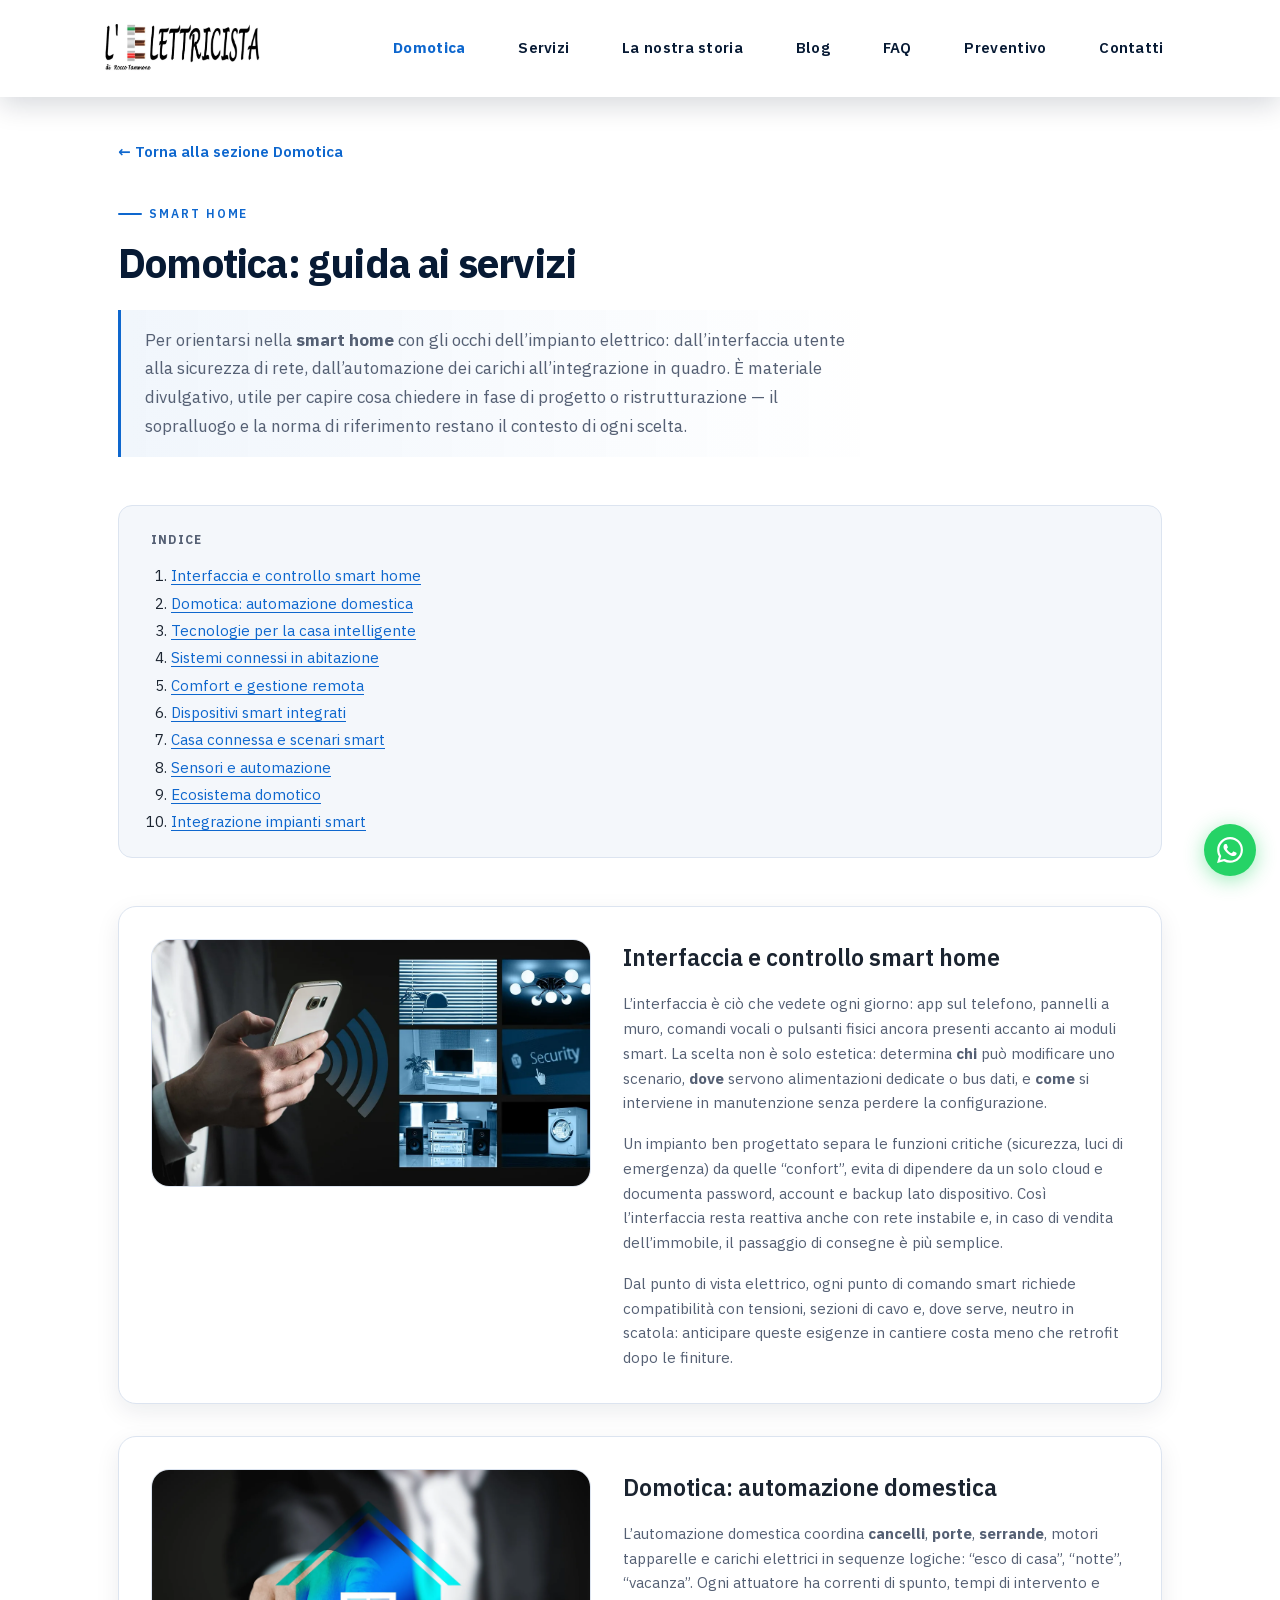
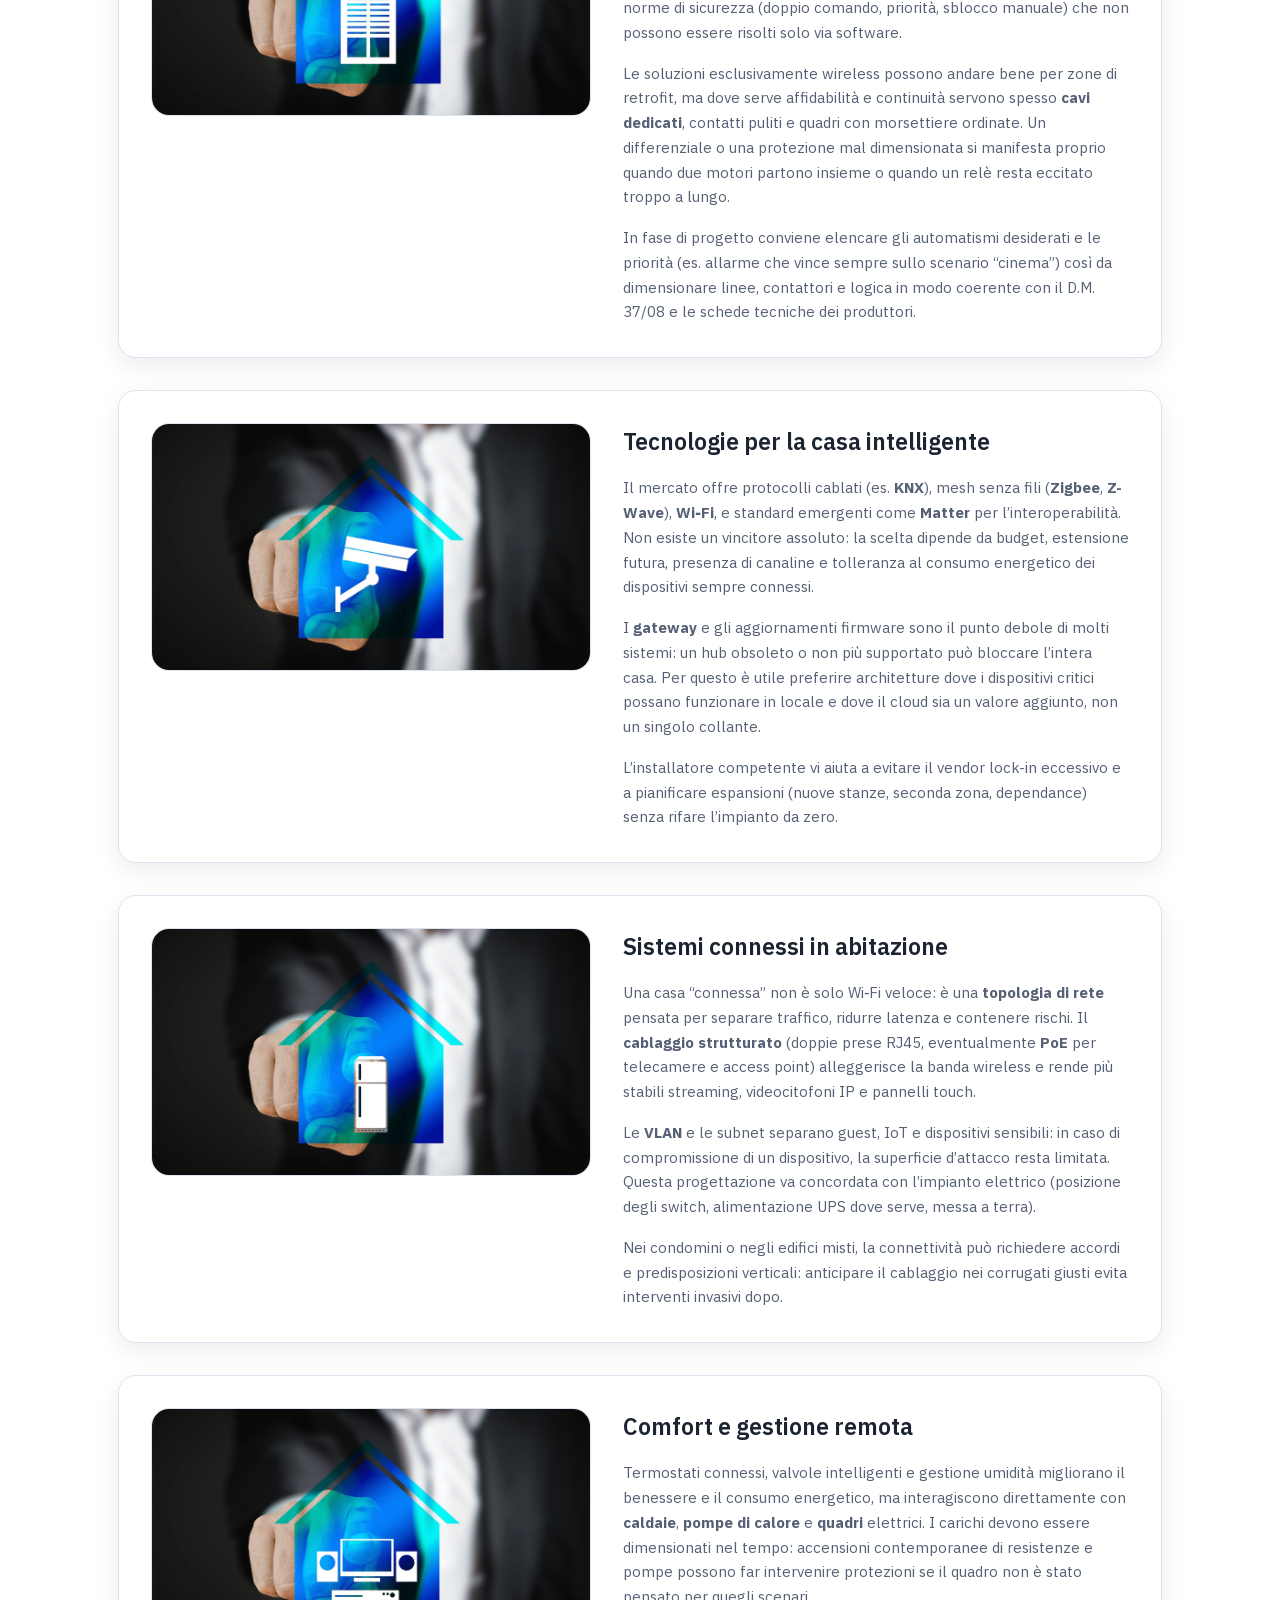
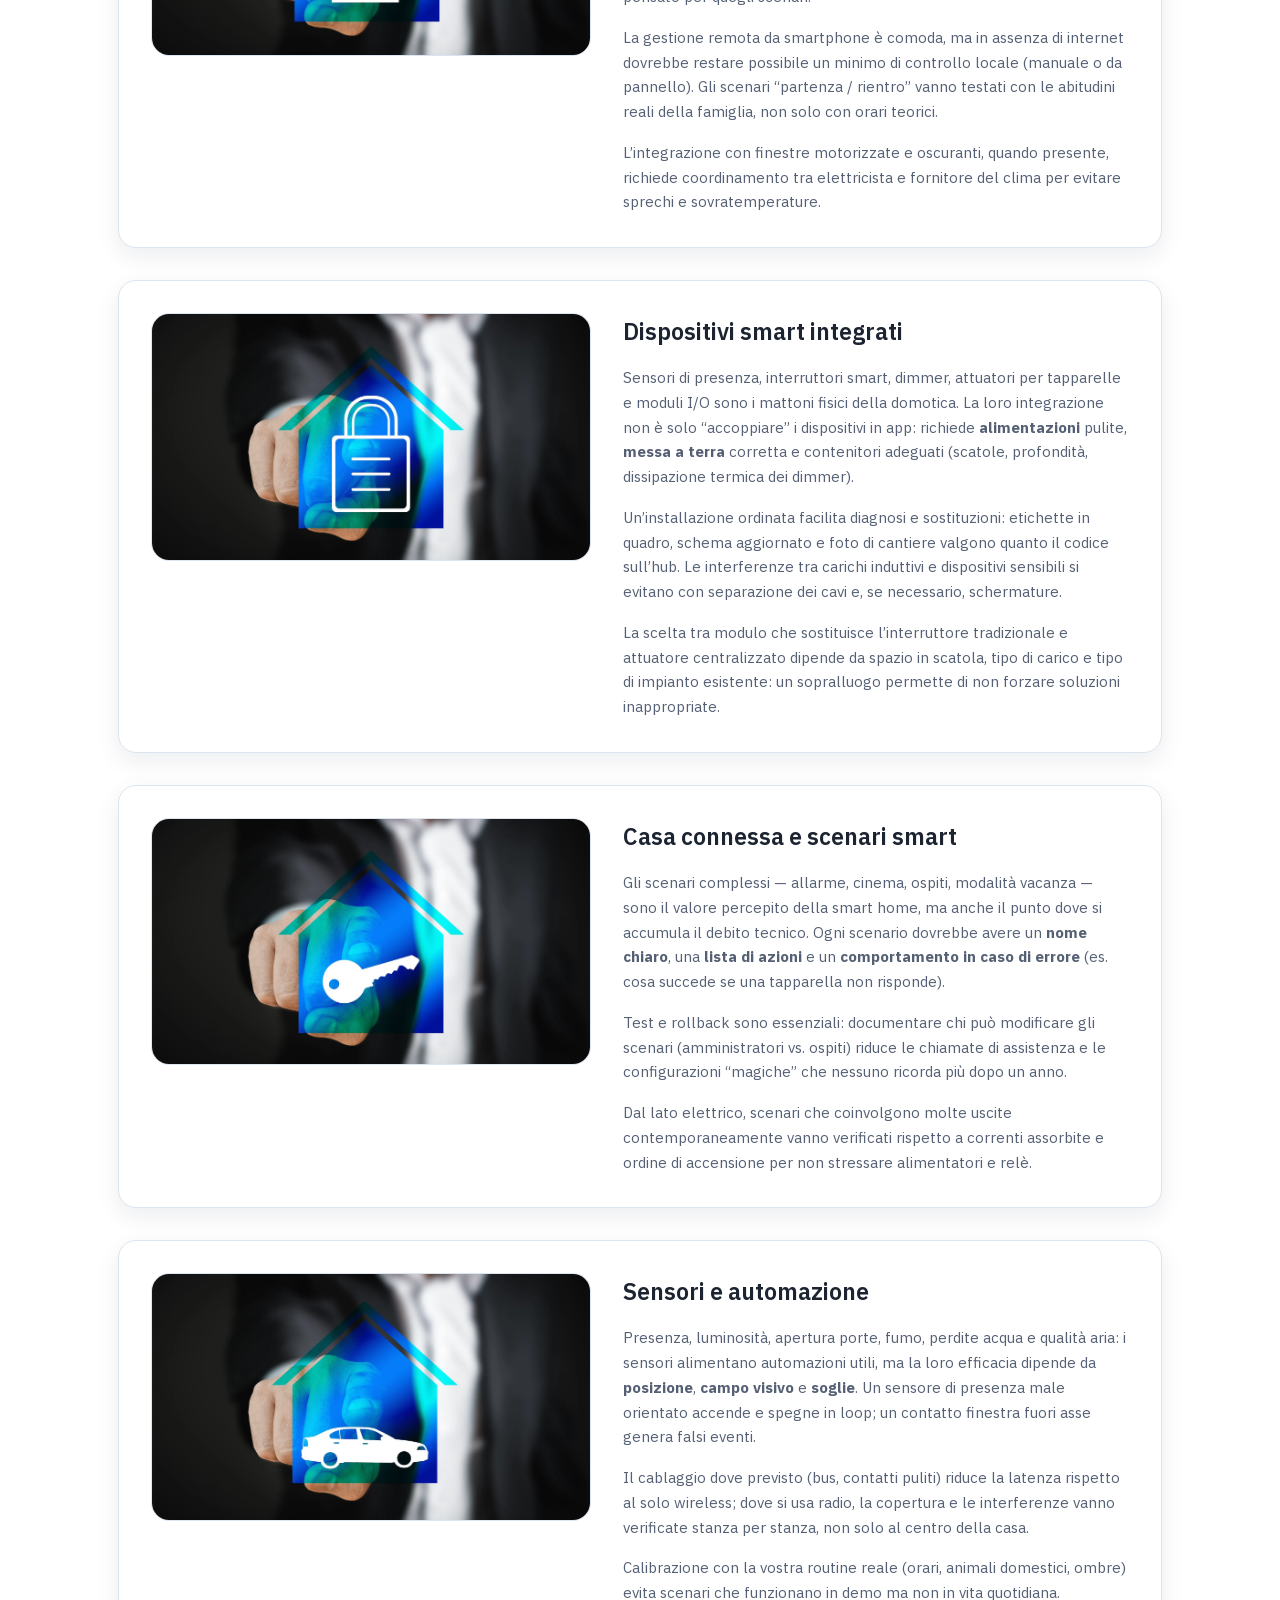
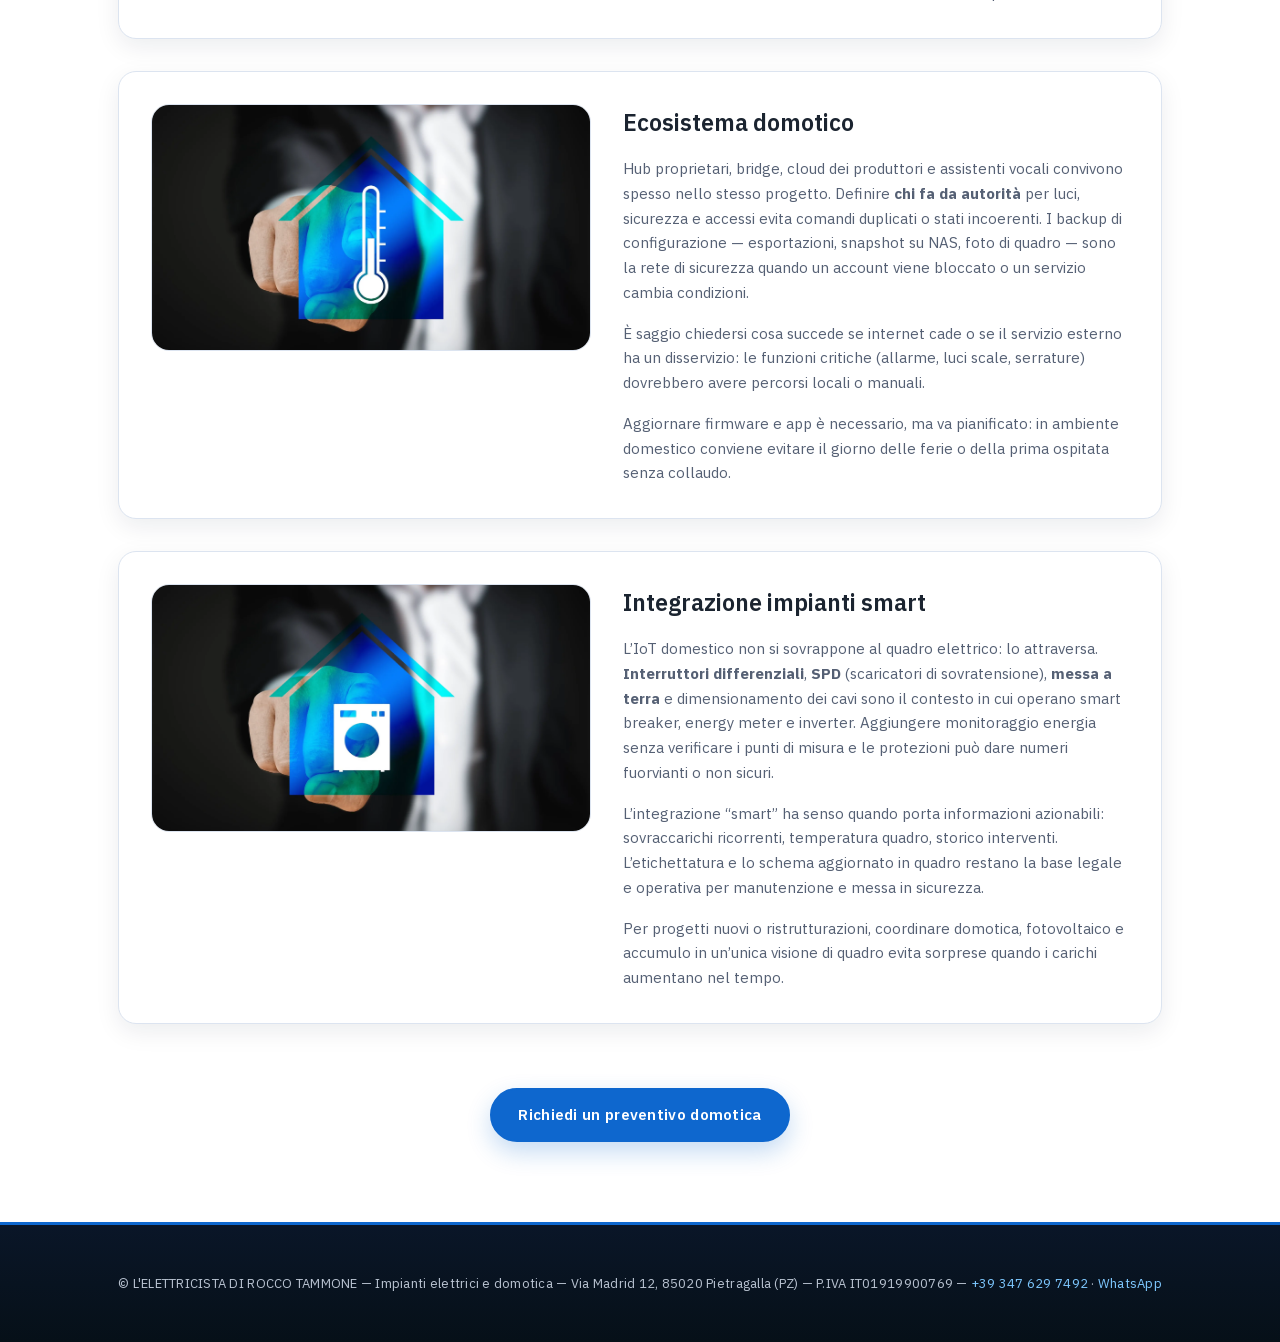
==== commit 011f72ff: "feat(ui): premium content" ====
--- a/guida-domotica.html
+++ b/guida-domotica.html
@@ -19,7 +19,7 @@
 <body>
   <header class="header">
     <div class="header__inner">
-      <a href="index.html#top" class="logo" aria-label="Torna alla home">
+      <a href="index.html" class="logo" aria-label="Torna alla home">
         <img src="assets/logo.webp" alt="L'Elettricista di Rocco Tammone — impianti elettrici e domotica" class="logo__img">
       </a>
       <button type="button" class="nav-toggle" aria-label="Apri menu" aria-expanded="false">
@@ -27,7 +27,7 @@
       </button>
       <nav class="nav" aria-label="Navigazione principale">
         <ul class="nav__list">
-          <li class="nav__item--mobile-only"><a href="index.html#top">Home</a></li>
+          <li class="nav__item--mobile-only"><a href="index.html">Home</a></li>
           <li><a href="guida-domotica.html" aria-current="page">Domotica</a></li>
           <li><a href="index.html#servizi">Servizi</a></li>
           <li><a href="index.html#storia">La nostra storia</a></li>
@@ -49,7 +49,7 @@
     <div class="page-guida section">
       <div class="container">
         <nav class="page-guida__back" aria-label="Percorso di navigazione">
-          <a href="index.html#domotica" class="page-guida__back-link">← Torna al sito — sezione Domotica</a>
+          <a href="index.html#domotica" class="page-guida__back-link">← Torna alla sezione Domotica</a>
         </nav>
 
         <header class="page-guida__header">
--- a/styles.css
+++ b/styles.css
@@ -91,7 +91,7 @@
 }
 
 html {
-  scroll-behavior: smooth;
+  scroll-behavior: auto;
   scroll-padding-top: var(--header-scroll-offset);
   font-family: 'IBM Plex Sans', system-ui, -apple-system, sans-serif;
   overflow-x: hidden;
@@ -758,6 +758,14 @@
 .domotica {
   background: var(--color-surface);
 }
+.domotica .section__lead {
+  max-width: 78ch;
+}
+
+/* Ancore (#domotica): allineamento sotto l’header fisso */
+#domotica {
+  scroll-margin-top: calc(var(--header-scroll-offset) + var(--space-xs));
+}
 
 /* Showcase dentro mix-media: stessa card, striscia unica (come una sola immagine) */
 .domotica__mix-media .domotica__showcase-strip {
@@ -915,21 +923,60 @@
 }
 
 @media (min-width: 960px) {
+  #domotica {
+    scroll-margin-top: calc(var(--header-scroll-offset) + var(--space-sm));
+  }
+  .domotica .container {
+    max-width: 1240px;
+  }
   .domotica__mix {
     display: grid;
-    grid-template-columns: minmax(280px, 1fr) minmax(0, 1.15fr);
+    grid-template-columns: repeat(2, minmax(0, 1fr));
+    grid-auto-flow: row;
+    gap: var(--space-lg);
+    align-items: start;
+    margin-bottom: var(--space-xl);
+  }
+  /* Galleria in alto a sinistra */
+  .domotica__mix-media {
+    grid-column: 1;
+    grid-row: 1;
+    position: static;
+    align-self: start;
+  }
+  /* Le card diventano item del grid parent: riempiono anche lo spazio sotto la gallery */
+  .domotica__mix .domotica__grid.services__grid {
+    display: contents;
+  }
+  .domotica__mix .domotica__grid.services__grid > .card {
+    margin: 0;
+    height: 100%;
+    display: flex;
+    flex-direction: column;
+  }
+}
+
+@media (min-width: 1280px) {
+  .domotica .container {
+    max-width: 1320px;
+  }
+  .domotica__mix {
+    grid-template-columns: repeat(5, minmax(0, 1fr));
     gap: var(--space-xl);
-    align-items: start;
   }
   .domotica__mix-media {
-    position: sticky;
-    top: 5.5rem;
-  }
-  /* Due colonne di card accanto alle immagini (override della griglia servizi a 3 col) */
-  .domotica__mix .domotica__grid.services__grid {
-    grid-template-columns: repeat(2, minmax(0, 1fr));
-    gap: var(--space-md);
-    margin-bottom: 0;
+    grid-column: 1 / span 3;
+    grid-row: 1;
+  }
+  .domotica__mix .domotica__grid.services__grid > .card {
+    grid-column: auto;
+  }
+  /* Prima riga: 2 card accanto alla gallery; righe successive: fino a 5 colonne */
+  .domotica__mix .domotica__grid.services__grid > .card:nth-of-type(1) {
+    grid-column: 4;
+  }
+  .domotica__mix .domotica__grid.services__grid > .card:nth-of-type(2) {
+    grid-column: 5;
   }
 }
 
@@ -1040,6 +1087,23 @@
 .domotica__grid {
   margin-bottom: 0;
 }
+.domotica__mix .domotica__grid .card {
+  padding: var(--space-md);
+}
+.domotica__mix .domotica__grid .card__icon {
+  width: 38px;
+  height: 38px;
+  margin-bottom: 0.75rem;
+  border-radius: 10px;
+}
+.domotica__mix .domotica__grid .card__title {
+  font-size: 1rem;
+  margin-bottom: 0.5rem;
+}
+.domotica__mix .domotica__grid .card__text {
+  font-size: 0.89rem;
+  line-height: 1.45;
+}
 .domotica__cta {
   margin: var(--space-xl) 0 0;
   text-align: center;
@@ -1050,81 +1114,110 @@
   width: 100%;
   min-width: 0;
   border-radius: var(--radius-lg);
-  padding: 2px;
-  background: linear-gradient(
-    135deg,
-    #c4a028 0%,
-    #e4d7a3 18%,
-    #9ec0eb 52%,
-    #0e67ce 78%,
-    #0a2544 100%
-  );
-  box-shadow: var(--shadow-md), 0 0 0 1px rgba(7, 26, 52, 0.05);
+  padding: 3px;
+  background:
+    linear-gradient(120deg, rgba(255, 255, 255, 0.3), transparent 32%),
+    linear-gradient(135deg, #bf9b25 0%, #eadcae 16%, #b4cff0 48%, #2f7fd7 74%, #091e3a 100%);
+  box-shadow:
+    0 16px 40px rgba(7, 26, 52, 0.18),
+    0 0 0 1px rgba(7, 26, 52, 0.06);
   position: relative;
+  isolation: isolate;
 }
 .domotica__guida-chapter::after {
   content: "";
   position: absolute;
-  top: 10px;
-  right: 14px;
-  width: 48px;
-  height: 48px;
-  background: radial-gradient(circle at 30% 30%, rgba(255, 255, 255, 0.35), transparent 62%);
-  border-radius: 50%;
+  inset: auto -24px -34px auto;
+  width: 136px;
+  height: 136px;
+  background: radial-gradient(circle, rgba(191, 155, 37, 0.25), rgba(191, 155, 37, 0) 70%);
+  border-radius: 999px;
   pointer-events: none;
-  opacity: 0.65;
+  opacity: 0.9;
+  z-index: -1;
 }
 .domotica__guida-chapter-inner {
-  border-radius: calc(var(--radius-lg) - 2px);
-  padding: var(--space-md) var(--space-lg);
-  background: linear-gradient(168deg, #fcfdff 0%, #f0f6fc 45%, #e8f0f9 100%);
+  border-radius: calc(var(--radius-lg) - 3px);
+  padding: calc(var(--space-md) + 0.1rem) var(--space-lg);
+  background:
+    linear-gradient(172deg, rgba(255, 255, 255, 0.98) 0%, rgba(244, 249, 255, 0.96) 52%, rgba(233, 241, 250, 0.95) 100%);
+  border: 1px solid rgba(255, 255, 255, 0.58);
   display: flex;
   flex-direction: column;
   align-items: flex-start;
-  gap: 0.6rem;
+  gap: 0.7rem;
   position: relative;
   overflow: hidden;
+  box-shadow: inset 0 1px 0 rgba(255, 255, 255, 0.65);
 }
 .domotica__guida-chapter-inner::before {
   content: "";
   position: absolute;
   inset: 0;
-  background: radial-gradient(ellipse 90% 55% at 100% 0%, rgba(14, 103, 206, 0.11), transparent 58%);
+  background:
+    radial-gradient(ellipse 92% 56% at 100% 0%, rgba(14, 103, 206, 0.16), transparent 58%),
+    linear-gradient(90deg, rgba(196, 160, 40, 0.08), transparent 22%);
   pointer-events: none;
+}
+.domotica__guida-badge {
+  position: relative;
+  z-index: 1;
+  display: inline-flex;
+  align-items: center;
+  gap: 0.38rem;
+  padding: 0.36rem 0.68rem 0.36rem 0.5rem;
+  border-radius: 999px;
+  border: 1px solid rgba(196, 160, 40, 0.56);
+  background: linear-gradient(180deg, #fbf2d3 0%, #ead695 52%, #e0c676 100%);
+  color: #3f3215;
+  font-size: 0.6rem;
+  font-weight: 700;
+  letter-spacing: 0.13em;
+  text-transform: uppercase;
+  box-shadow:
+    0 1px 3px rgba(7, 26, 52, 0.12),
+    inset 0 1px 0 rgba(255, 255, 255, 0.55);
+}
+.domotica__guida-badge-icon {
+  flex-shrink: 0;
+  color: #9f7600;
+  filter: drop-shadow(0 0 2px rgba(191, 155, 37, 0.45));
 }
 .domotica__guida-chapter-link {
   position: relative;
   z-index: 1;
-  font-size: clamp(1.2rem, 2.4vw, 1.45rem);
+  font-size: clamp(1.22rem, 2.5vw, 1.52rem);
   font-weight: 700;
   font-family: var(--font-display);
   color: var(--color-navy);
   text-decoration: none;
-  letter-spacing: -0.03em;
+  letter-spacing: -0.028em;
   line-height: 1.22;
-  transition: color var(--transition), transform var(--transition);
+  margin: 0;
+  transition: color var(--transition), text-shadow var(--transition);
 }
 .domotica__guida-chapter-link:hover {
   color: var(--color-electric-blue);
+  text-shadow: 0 0 12px rgba(14, 103, 206, 0.18);
 }
 .domotica__guida-chapter-link:focus-visible {
   outline: 2px solid var(--color-electric-blue);
-  outline-offset: 4px;
+  outline-offset: 3px;
   border-radius: 4px;
-}
-@media (prefers-reduced-motion: no-preference) {
-  .domotica__guida-chapter-link:hover {
-    transform: translateX(3px);
-  }
 }
 .domotica__guida-chapter-desc {
   position: relative;
   z-index: 1;
   margin: 0;
-  max-width: 42rem;
-  font-size: 0.875rem;
-  line-height: 1.6;
-  color: var(--color-text-muted);
+  max-width: 52ch;
+  font-size: 0.84rem;
+  line-height: 1.56;
+  color: #4f5b72;
+}
+@media (min-width: 960px) {
+  .domotica__mix .domotica__grid .card {
+    padding: 0.9rem;
+  }
 }
 
 /* Pagina guida-domotica.html — .section.page-guida evita che il padding-top venga sovrascritto da .section nelle media query */
@@ -1254,14 +1347,19 @@
   grid-template-columns: minmax(0, 1fr) minmax(0, 1.15fr);
   gap: var(--space-lg);
   align-items: start;
-  padding-top: var(--space-xl);
-  margin-top: var(--space-xl);
-  border-top: 1px solid var(--color-border);
+  padding: var(--space-lg);
+  margin-top: var(--space-lg);
+  border: 1px solid var(--color-border);
+  border-radius: var(--radius-lg);
+  background: var(--color-bg);
+  box-shadow: var(--shadow-sm);
 }
 .domotica-guida__item:first-of-type {
   margin-top: 0;
-  padding-top: 0;
-  border-top: none;
+}
+.page-guida .domotica-guida__item:hover {
+  border-color: rgba(14, 103, 206, 0.28);
+  box-shadow: var(--shadow-md);
 }
 .domotica-guida__figure {
   margin: 0;
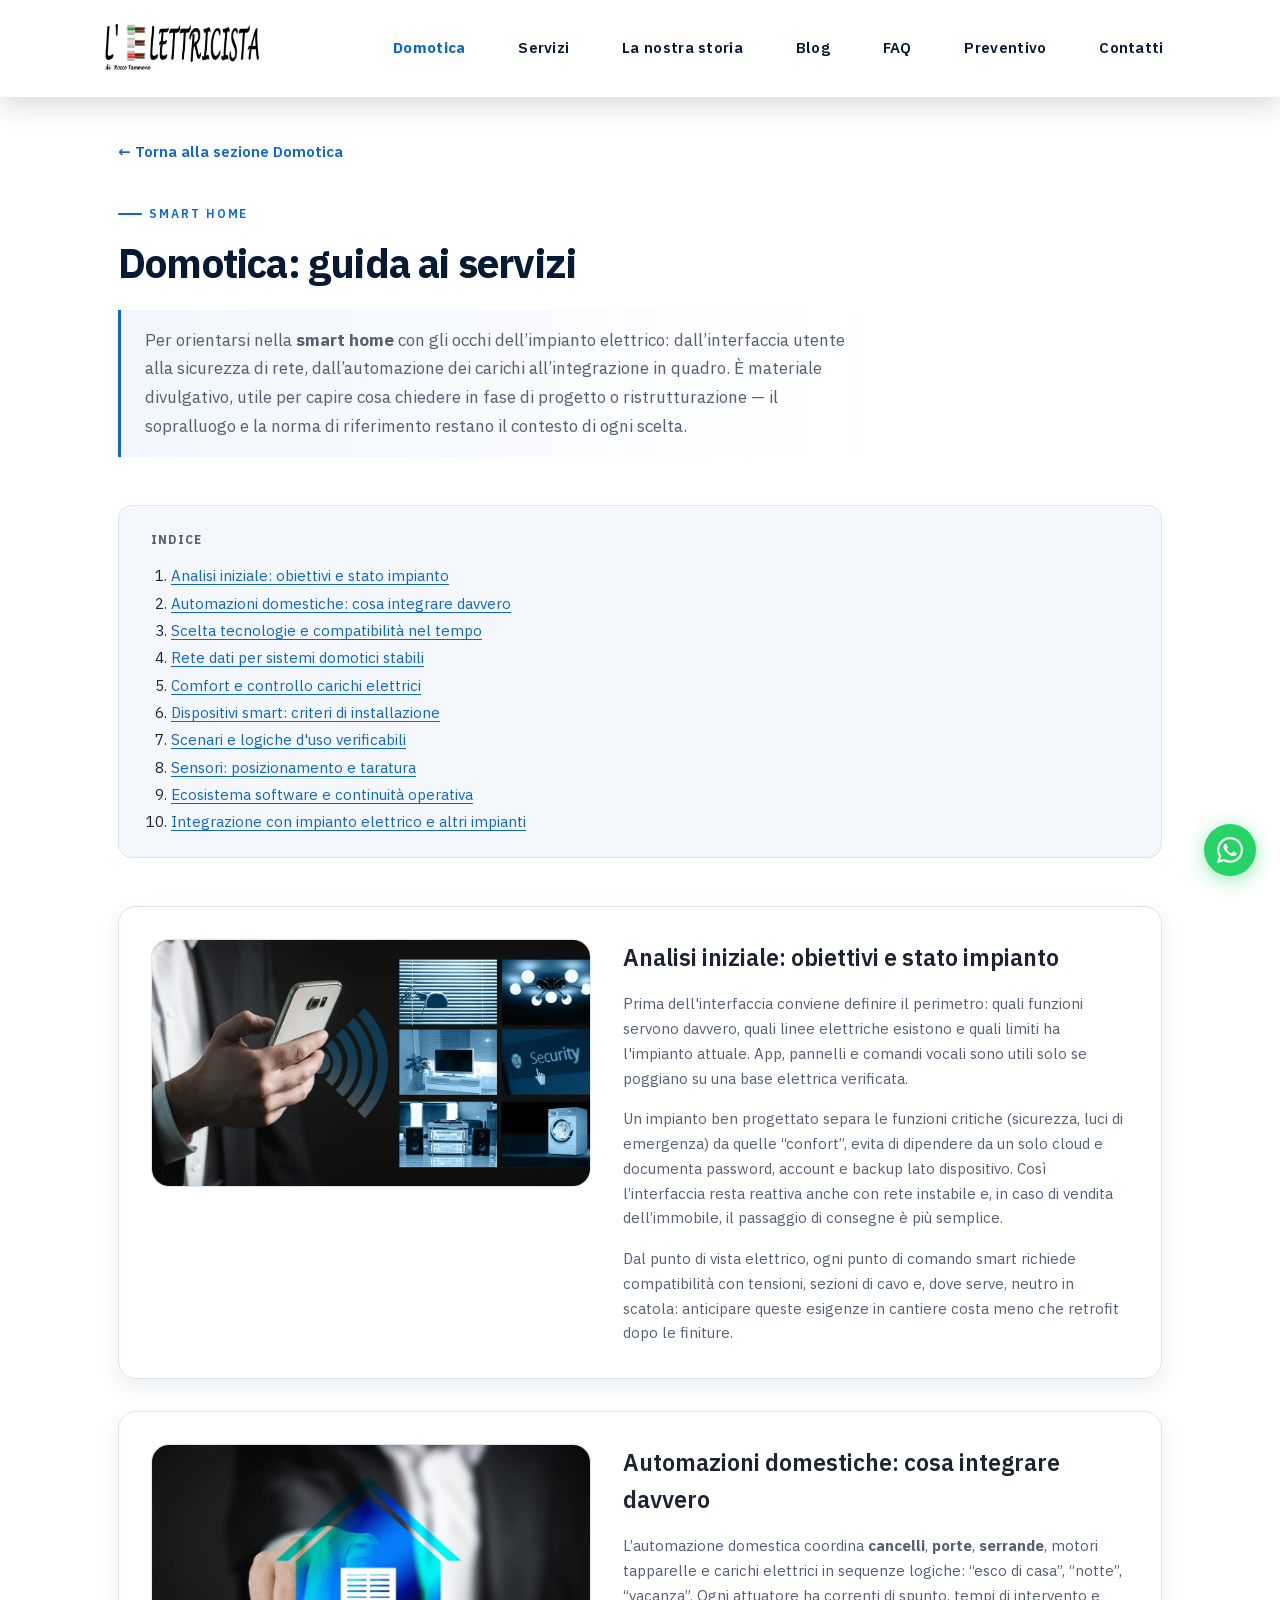
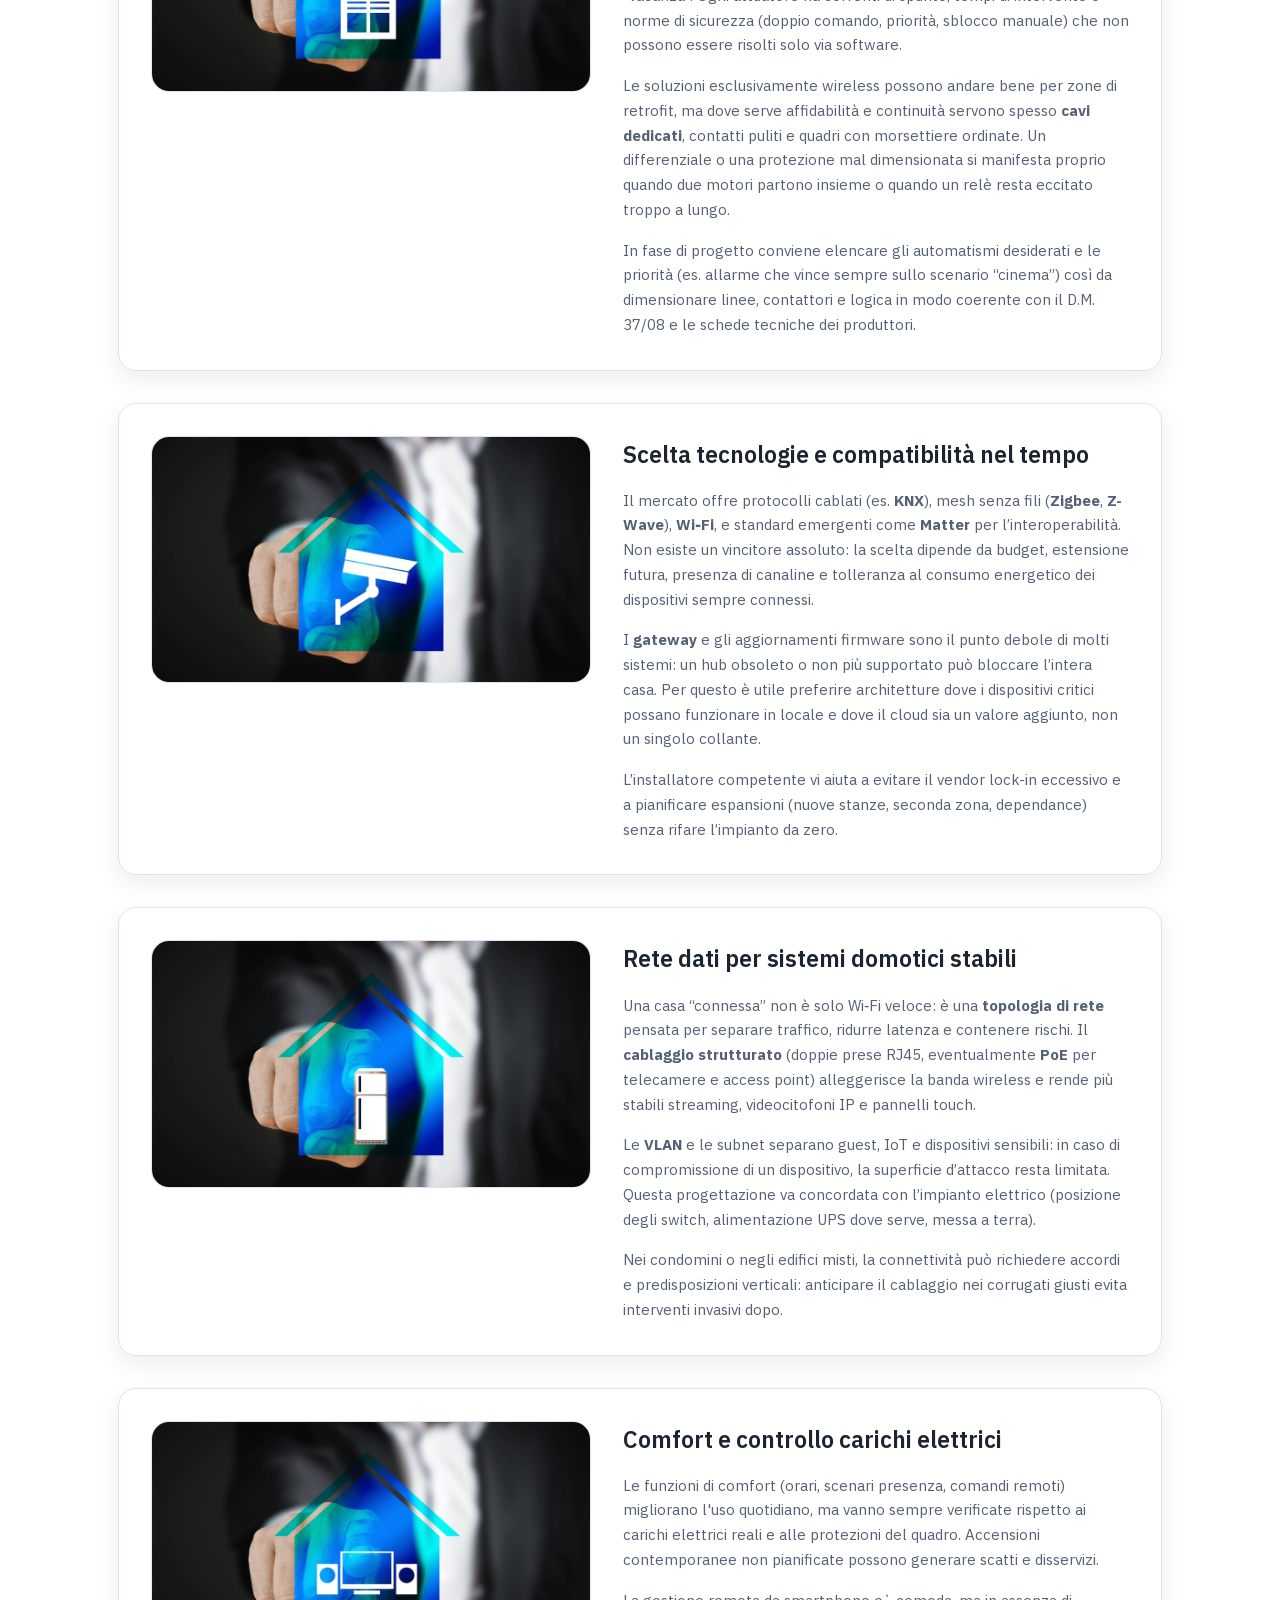
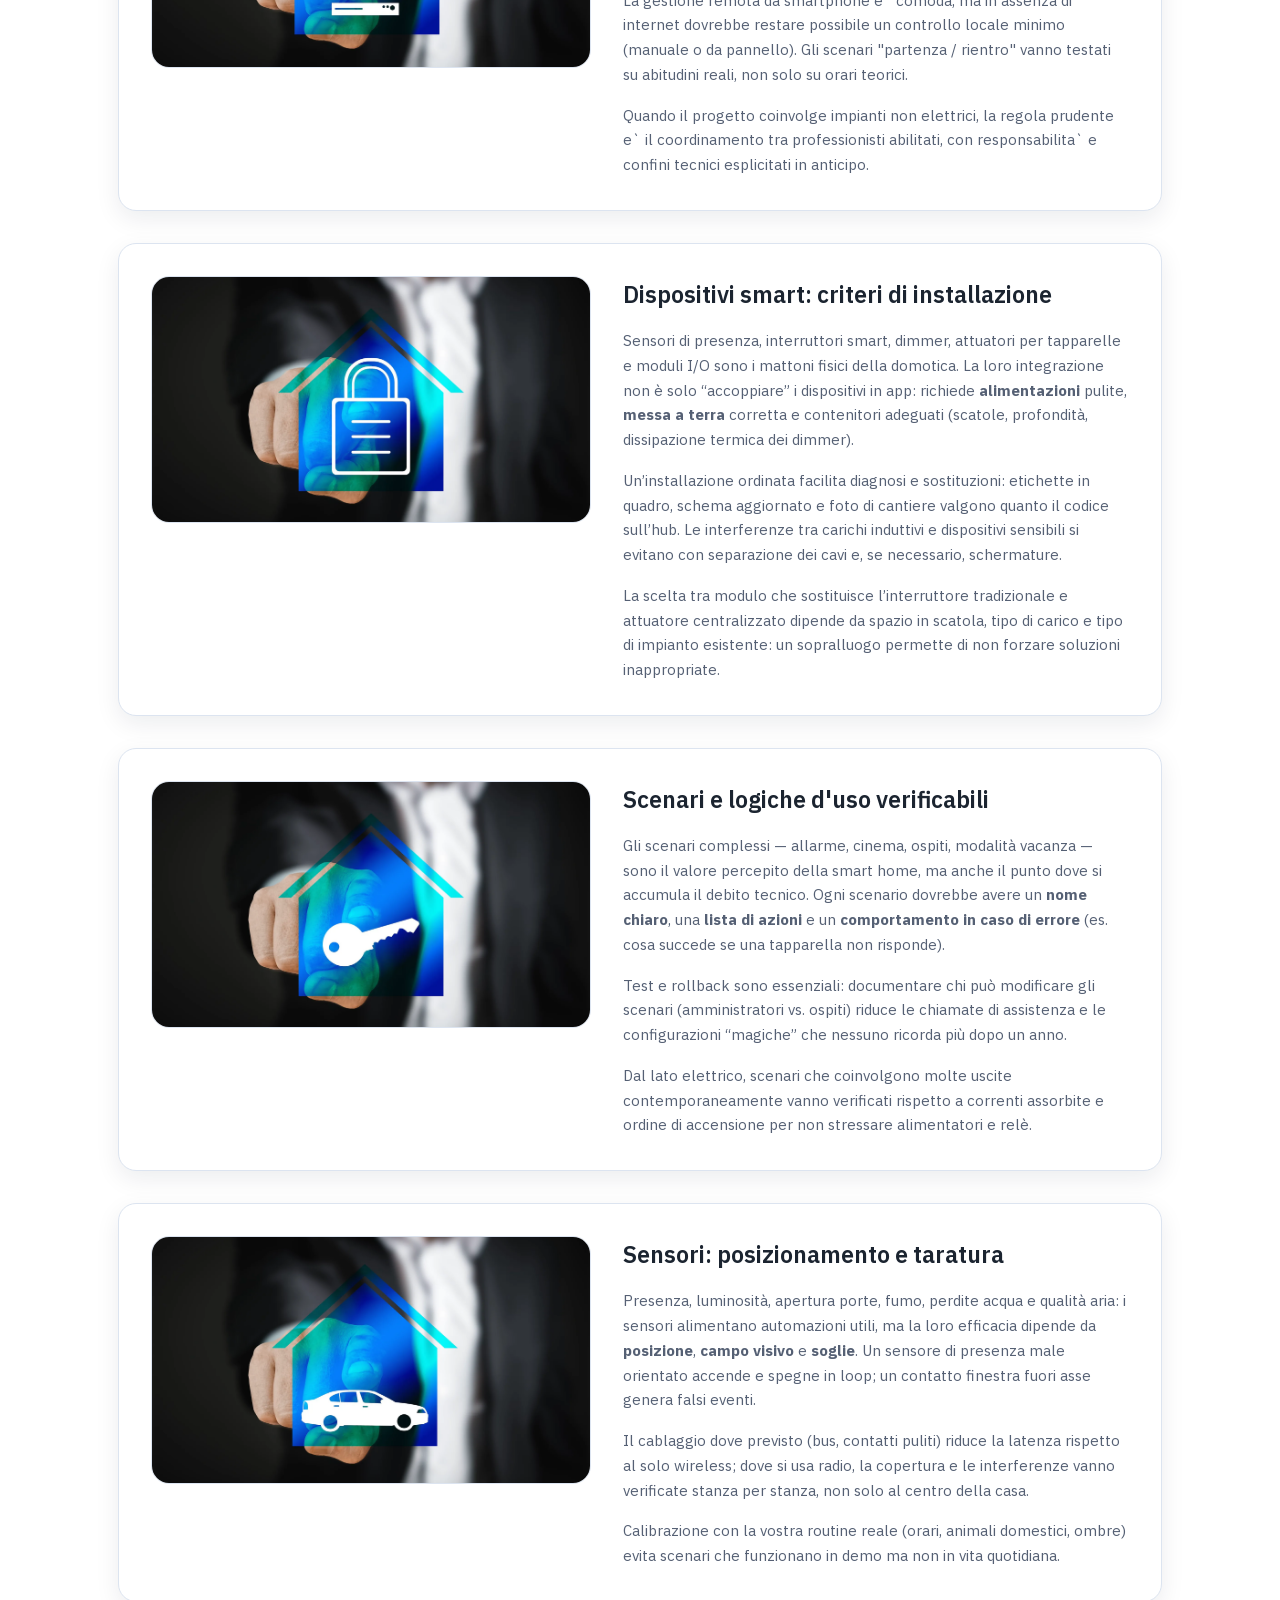
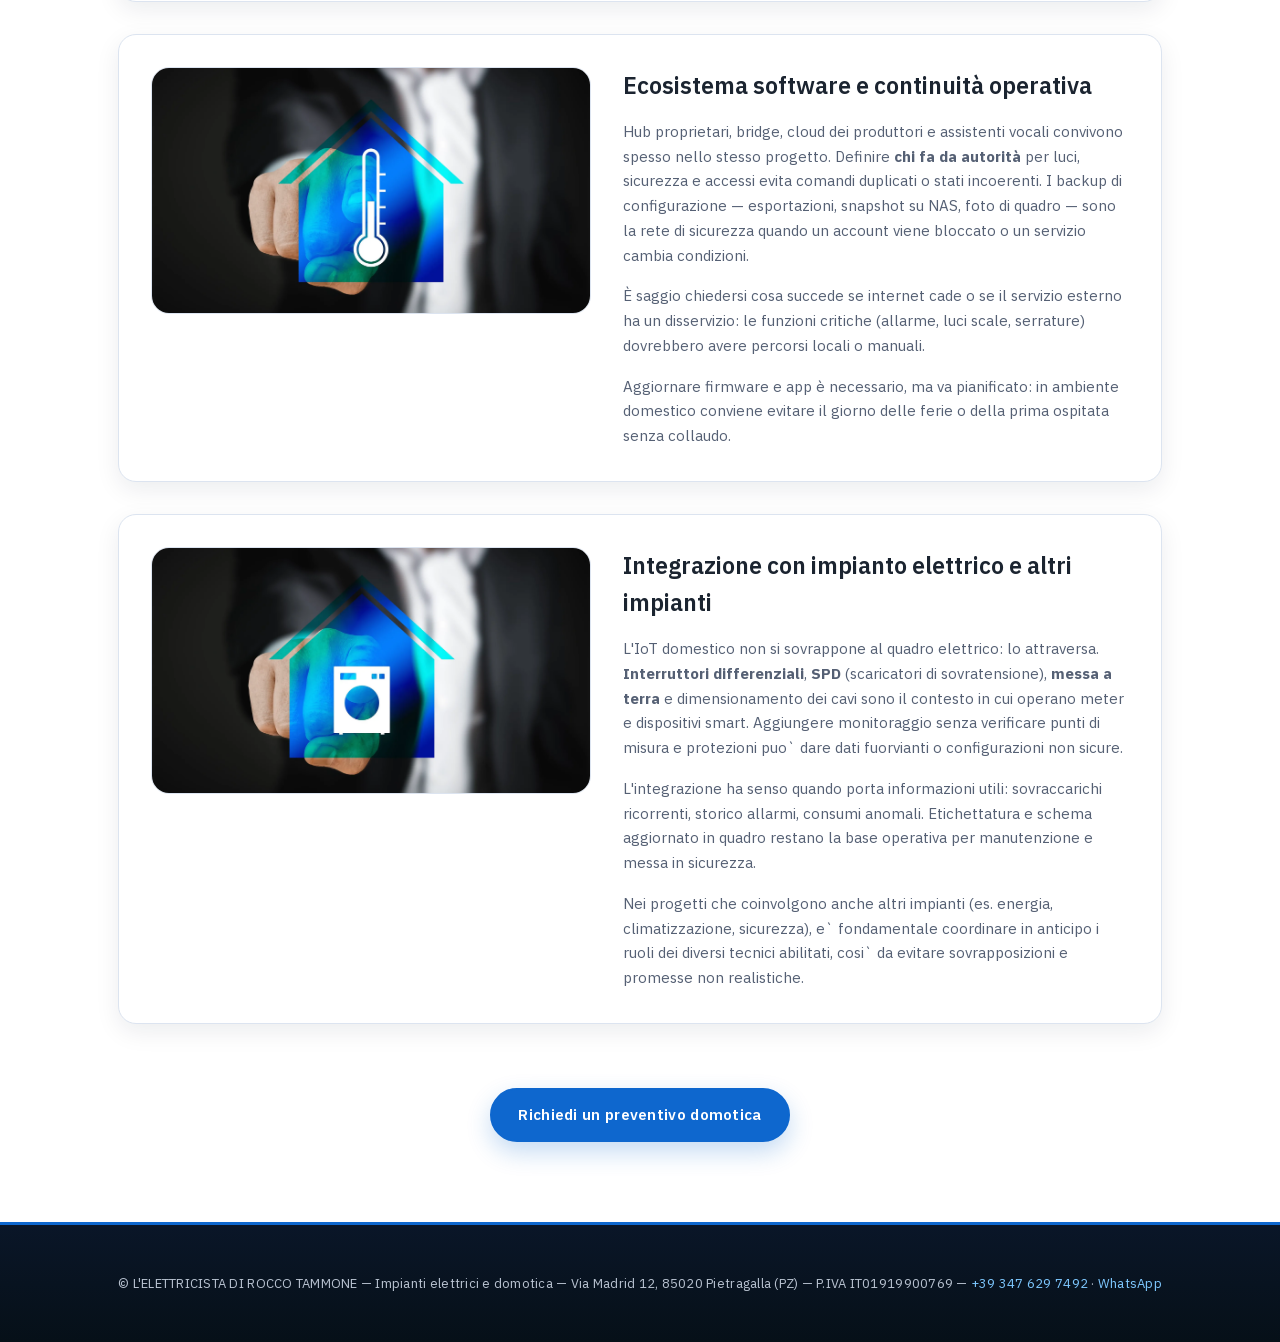
==== commit eeb47f68: "feat(content): ATECO code reviewed" ====
--- a/guida-domotica.html
+++ b/guida-domotica.html
@@ -63,16 +63,16 @@
         <nav class="page-guida__toc" aria-labelledby="page-guida-toc-h">
           <p id="page-guida-toc-h" class="page-guida__toc-title">Indice</p>
           <ol class="page-guida__toc-list">
-            <li><a href="#guida-interfaccia">Interfaccia e controllo smart home</a></li>
-            <li><a href="#guida-automazione">Domotica: automazione domestica</a></li>
-            <li><a href="#guida-tecnologie">Tecnologie per la casa intelligente</a></li>
-            <li><a href="#guida-sistemi-connessi">Sistemi connessi in abitazione</a></li>
-            <li><a href="#guida-comfort">Comfort e gestione remota</a></li>
-            <li><a href="#guida-dispositivi">Dispositivi smart integrati</a></li>
-            <li><a href="#guida-scenari">Casa connessa e scenari smart</a></li>
-            <li><a href="#guida-sensori">Sensori e automazione</a></li>
-            <li><a href="#guida-ecosistema">Ecosistema domotico</a></li>
-            <li><a href="#guida-integrazione">Integrazione impianti smart</a></li>
+            <li><a href="#guida-interfaccia">Analisi iniziale: obiettivi e stato impianto</a></li>
+            <li><a href="#guida-automazione">Automazioni domestiche: cosa integrare davvero</a></li>
+            <li><a href="#guida-tecnologie">Scelta tecnologie e compatibilità nel tempo</a></li>
+            <li><a href="#guida-sistemi-connessi">Rete dati per sistemi domotici stabili</a></li>
+            <li><a href="#guida-comfort">Comfort e controllo carichi elettrici</a></li>
+            <li><a href="#guida-dispositivi">Dispositivi smart: criteri di installazione</a></li>
+            <li><a href="#guida-scenari">Scenari e logiche d'uso verificabili</a></li>
+            <li><a href="#guida-sensori">Sensori: posizionamento e taratura</a></li>
+            <li><a href="#guida-ecosistema">Ecosistema software e continuità operativa</a></li>
+            <li><a href="#guida-integrazione">Integrazione con impianto elettrico e altri impianti</a></li>
           </ol>
         </nav>
 
@@ -83,8 +83,8 @@
               <img src="assets/geralt-smart-3871774_1920.webp" alt="Interfaccia e controllo smart home" width="1200" height="675" class="domotica-guida__img" decoding="async" fetchpriority="high">
             </figure>
             <div class="domotica-guida__body">
-              <h2 class="domotica-guida__title">Interfaccia e controllo smart home</h2>
-              <p class="domotica-guida__text">L’interfaccia è ciò che vedete ogni giorno: app sul telefono, pannelli a muro, comandi vocali o pulsanti fisici ancora presenti accanto ai moduli smart. La scelta non è solo estetica: determina <strong>chi</strong> può modificare uno scenario, <strong>dove</strong> servono alimentazioni dedicate o bus dati, e <strong>come</strong> si interviene in manutenzione senza perdere la configurazione.</p>
+              <h2 class="domotica-guida__title">Analisi iniziale: obiettivi e stato impianto</h2>
+              <p class="domotica-guida__text">Prima dell'interfaccia conviene definire il perimetro: quali funzioni servono davvero, quali linee elettriche esistono e quali limiti ha l'impianto attuale. App, pannelli e comandi vocali sono utili solo se poggiano su una base elettrica verificata.</p>
               <p class="domotica-guida__text">Un impianto ben progettato separa le funzioni critiche (sicurezza, luci di emergenza) da quelle “confort”, evita di dipendere da un solo cloud e documenta password, account e backup lato dispositivo. Così l’interfaccia resta reattiva anche con rete instabile e, in caso di vendita dell’immobile, il passaggio di consegne è più semplice.</p>
               <p class="domotica-guida__text">Dal punto di vista elettrico, ogni punto di comando smart richiede compatibilità con tensioni, sezioni di cavo e, dove serve, neutro in scatola: anticipare queste esigenze in cantiere costa meno che retrofit dopo le finiture.</p>
             </div>
@@ -95,7 +95,7 @@
               <img src="assets/geralt-smart-home-3317431_1920.webp" alt="Domotica: automazione domestica" width="1200" height="675" class="domotica-guida__img" loading="lazy" decoding="async">
             </figure>
             <div class="domotica-guida__body">
-              <h2 class="domotica-guida__title">Domotica: automazione domestica</h2>
+              <h2 class="domotica-guida__title">Automazioni domestiche: cosa integrare davvero</h2>
               <p class="domotica-guida__text">L’automazione domestica coordina <strong>cancelli</strong>, <strong>porte</strong>, <strong>serrande</strong>, motori tapparelle e carichi elettrici in sequenze logiche: “esco di casa”, “notte”, “vacanza”. Ogni attuatore ha correnti di spunto, tempi di intervento e norme di sicurezza (doppio comando, priorità, sblocco manuale) che non possono essere risolti solo via software.</p>
               <p class="domotica-guida__text">Le soluzioni esclusivamente wireless possono andare bene per zone di retrofit, ma dove serve affidabilità e continuità servono spesso <strong>cavi dedicati</strong>, contatti puliti e quadri con morsettiere ordinate. Un differenziale o una protezione mal dimensionata si manifesta proprio quando due motori partono insieme o quando un relè resta eccitato troppo a lungo.</p>
               <p class="domotica-guida__text">In fase di progetto conviene elencare gli automatismi desiderati e le priorità (es. allarme che vince sempre sullo scenario “cinema”) così da dimensionare linee, contattori e logica in modo coerente con il D.M. 37/08 e le schede tecniche dei produttori.</p>
@@ -107,7 +107,7 @@
               <img src="assets/geralt-smart-home-3317433_1920.webp" alt="Tecnologie per la casa intelligente" width="1200" height="675" class="domotica-guida__img" loading="lazy" decoding="async">
             </figure>
             <div class="domotica-guida__body">
-              <h2 class="domotica-guida__title">Tecnologie per la casa intelligente</h2>
+              <h2 class="domotica-guida__title">Scelta tecnologie e compatibilità nel tempo</h2>
               <p class="domotica-guida__text">Il mercato offre protocolli cablati (es. <strong>KNX</strong>), mesh senza fili (<strong>Zigbee</strong>, <strong>Z-Wave</strong>), <strong>Wi‑Fi</strong>, e standard emergenti come <strong>Matter</strong> per l’interoperabilità. Non esiste un vincitore assoluto: la scelta dipende da budget, estensione futura, presenza di canaline e tolleranza al consumo energetico dei dispositivi sempre connessi.</p>
               <p class="domotica-guida__text">I <strong>gateway</strong> e gli aggiornamenti firmware sono il punto debole di molti sistemi: un hub obsoleto o non più supportato può bloccare l’intera casa. Per questo è utile preferire architetture dove i dispositivi critici possano funzionare in locale e dove il cloud sia un valore aggiunto, non un singolo collante.</p>
               <p class="domotica-guida__text">L’installatore competente vi aiuta a evitare il vendor lock-in eccessivo e a pianificare espansioni (nuove stanze, seconda zona, dependance) senza rifare l’impianto da zero.</p>
@@ -119,7 +119,7 @@
               <img src="assets/geralt-smart-home-3317434_1920.webp" alt="Sistemi connessi in abitazione" width="1200" height="675" class="domotica-guida__img" loading="lazy" decoding="async">
             </figure>
             <div class="domotica-guida__body">
-              <h2 class="domotica-guida__title">Sistemi connessi in abitazione</h2>
+              <h2 class="domotica-guida__title">Rete dati per sistemi domotici stabili</h2>
               <p class="domotica-guida__text">Una casa “connessa” non è solo Wi‑Fi veloce: è una <strong>topologia di rete</strong> pensata per separare traffico, ridurre latenza e contenere rischi. Il <strong>cablaggio strutturato</strong> (doppie prese RJ45, eventualmente <strong>PoE</strong> per telecamere e access point) alleggerisce la banda wireless e rende più stabili streaming, videocitofoni IP e pannelli touch.</p>
               <p class="domotica-guida__text">Le <strong>VLAN</strong> e le subnet separano guest, IoT e dispositivi sensibili: in caso di compromissione di un dispositivo, la superficie d’attacco resta limitata. Questa progettazione va concordata con l’impianto elettrico (posizione degli switch, alimentazione UPS dove serve, messa a terra).</p>
               <p class="domotica-guida__text">Nei condomini o negli edifici misti, la connettività può richiedere accordi e predisposizioni verticali: anticipare il cablaggio nei corrugati giusti evita interventi invasivi dopo.</p>
@@ -131,10 +131,10 @@
               <img src="assets/geralt-smart-home-3317435_1920.webp" alt="Comfort e gestione remota" width="1200" height="675" class="domotica-guida__img" loading="lazy" decoding="async">
             </figure>
             <div class="domotica-guida__body">
-              <h2 class="domotica-guida__title">Comfort e gestione remota</h2>
-              <p class="domotica-guida__text">Termostati connessi, valvole intelligenti e gestione umidità migliorano il benessere e il consumo energetico, ma interagiscono direttamente con <strong>caldaie</strong>, <strong>pompe di calore</strong> e <strong>quadri</strong> elettrici. I carichi devono essere dimensionati nel tempo: accensioni contemporanee di resistenze e pompe possono far intervenire protezioni se il quadro non è stato pensato per quegli scenari.</p>
-              <p class="domotica-guida__text">La gestione remota da smartphone è comoda, ma in assenza di internet dovrebbe restare possibile un minimo di controllo locale (manuale o da pannello). Gli scenari “partenza / rientro” vanno testati con le abitudini reali della famiglia, non solo con orari teorici.</p>
-              <p class="domotica-guida__text">L’integrazione con finestre motorizzate e oscuranti, quando presente, richiede coordinamento tra elettricista e fornitore del clima per evitare sprechi e sovratemperature.</p>
+              <h2 class="domotica-guida__title">Comfort e controllo carichi elettrici</h2>
+              <p class="domotica-guida__text">Le funzioni di comfort (orari, scenari presenza, comandi remoti) migliorano l'uso quotidiano, ma vanno sempre verificate rispetto ai carichi elettrici reali e alle protezioni del quadro. Accensioni contemporanee non pianificate possono generare scatti e disservizi.</p>
+              <p class="domotica-guida__text">La gestione remota da smartphone e` comoda, ma in assenza di internet dovrebbe restare possibile un controllo locale minimo (manuale o da pannello). Gli scenari "partenza / rientro" vanno testati su abitudini reali, non solo su orari teorici.</p>
+              <p class="domotica-guida__text">Quando il progetto coinvolge impianti non elettrici, la regola prudente e` il coordinamento tra professionisti abilitati, con responsabilita` e confini tecnici esplicitati in anticipo.</p>
             </div>
           </article>
 
@@ -143,7 +143,7 @@
               <img src="assets/geralt-smart-home-3317436_1920.webp" alt="Dispositivi smart integrati" width="1200" height="675" class="domotica-guida__img" loading="lazy" decoding="async">
             </figure>
             <div class="domotica-guida__body">
-              <h2 class="domotica-guida__title">Dispositivi smart integrati</h2>
+              <h2 class="domotica-guida__title">Dispositivi smart: criteri di installazione</h2>
               <p class="domotica-guida__text">Sensori di presenza, interruttori smart, dimmer, attuatori per tapparelle e moduli I/O sono i mattoni fisici della domotica. La loro integrazione non è solo “accoppiare” i dispositivi in app: richiede <strong>alimentazioni</strong> pulite, <strong>messa a terra</strong> corretta e contenitori adeguati (scatole, profondità, dissipazione termica dei dimmer).</p>
               <p class="domotica-guida__text">Un’installazione ordinata facilita diagnosi e sostituzioni: etichette in quadro, schema aggiornato e foto di cantiere valgono quanto il codice sull’hub. Le interferenze tra carichi induttivi e dispositivi sensibili si evitano con separazione dei cavi e, se necessario, schermature.</p>
               <p class="domotica-guida__text">La scelta tra modulo che sostituisce l’interruttore tradizionale e attuatore centralizzato dipende da spazio in scatola, tipo di carico e tipo di impianto esistente: un sopralluogo permette di non forzare soluzioni inappropriate.</p>
@@ -155,7 +155,7 @@
               <img src="assets/geralt-smart-home-3317437_1920.webp" alt="Casa connessa e scenari smart" width="1200" height="675" class="domotica-guida__img" loading="lazy" decoding="async">
             </figure>
             <div class="domotica-guida__body">
-              <h2 class="domotica-guida__title">Casa connessa e scenari smart</h2>
+              <h2 class="domotica-guida__title">Scenari e logiche d'uso verificabili</h2>
               <p class="domotica-guida__text">Gli scenari complessi — allarme, cinema, ospiti, modalità vacanza — sono il valore percepito della smart home, ma anche il punto dove si accumula il debito tecnico. Ogni scenario dovrebbe avere un <strong>nome chiaro</strong>, una <strong>lista di azioni</strong> e un <strong>comportamento in caso di errore</strong> (es. cosa succede se una tapparella non risponde).</p>
               <p class="domotica-guida__text">Test e rollback sono essenziali: documentare chi può modificare gli scenari (amministratori vs. ospiti) riduce le chiamate di assistenza e le configurazioni “magiche” che nessuno ricorda più dopo un anno.</p>
               <p class="domotica-guida__text">Dal lato elettrico, scenari che coinvolgono molte uscite contemporaneamente vanno verificati rispetto a correnti assorbite e ordine di accensione per non stressare alimentatori e relè.</p>
@@ -167,7 +167,7 @@
               <img src="assets/geralt-smart-home-3317439_1920.webp" alt="Sensori e automazione" width="1200" height="675" class="domotica-guida__img" loading="lazy" decoding="async">
             </figure>
             <div class="domotica-guida__body">
-              <h2 class="domotica-guida__title">Sensori e automazione</h2>
+              <h2 class="domotica-guida__title">Sensori: posizionamento e taratura</h2>
               <p class="domotica-guida__text">Presenza, luminosità, apertura porte, fumo, perdite acqua e qualità aria: i sensori alimentano automazioni utili, ma la loro efficacia dipende da <strong>posizione</strong>, <strong>campo visivo</strong> e <strong>soglie</strong>. Un sensore di presenza male orientato accende e spegne in loop; un contatto finestra fuori asse genera falsi eventi.</p>
               <p class="domotica-guida__text">Il cablaggio dove previsto (bus, contatti puliti) riduce la latenza rispetto al solo wireless; dove si usa radio, la copertura e le interferenze vanno verificate stanza per stanza, non solo al centro della casa.</p>
               <p class="domotica-guida__text">Calibrazione con la vostra routine reale (orari, animali domestici, ombre) evita scenari che funzionano in demo ma non in vita quotidiana.</p>
@@ -179,7 +179,7 @@
               <img src="assets/geralt-smart-home-3317442_1920.webp" alt="Ecosistema domotico" width="1200" height="675" class="domotica-guida__img" loading="lazy" decoding="async">
             </figure>
             <div class="domotica-guida__body">
-              <h2 class="domotica-guida__title">Ecosistema domotico</h2>
+              <h2 class="domotica-guida__title">Ecosistema software e continuità operativa</h2>
               <p class="domotica-guida__text">Hub proprietari, bridge, cloud dei produttori e assistenti vocali convivono spesso nello stesso progetto. Definire <strong>chi fa da autorità</strong> per luci, sicurezza e accessi evita comandi duplicati o stati incoerenti. I backup di configurazione — esportazioni, snapshot su NAS, foto di quadro — sono la rete di sicurezza quando un account viene bloccato o un servizio cambia condizioni.</p>
               <p class="domotica-guida__text">È saggio chiedersi cosa succede se internet cade o se il servizio esterno ha un disservizio: le funzioni critiche (allarme, luci scale, serrature) dovrebbero avere percorsi locali o manuali.</p>
               <p class="domotica-guida__text">Aggiornare firmware e app è necessario, ma va pianificato: in ambiente domestico conviene evitare il giorno delle ferie o della prima ospitata senza collaudo.</p>
@@ -191,10 +191,10 @@
               <img src="assets/geralt-smart-home-3317443_1920.webp" alt="Integrazione impianti smart" width="1200" height="675" class="domotica-guida__img" loading="lazy" decoding="async">
             </figure>
             <div class="domotica-guida__body">
-              <h2 class="domotica-guida__title">Integrazione impianti smart</h2>
-              <p class="domotica-guida__text">L’IoT domestico non si sovrappone al quadro elettrico: lo attraversa. <strong>Interruttori differenziali</strong>, <strong>SPD</strong> (scaricatori di sovratensione), <strong>messa a terra</strong> e dimensionamento dei cavi sono il contesto in cui operano smart breaker, energy meter e inverter. Aggiungere monitoraggio energia senza verificare i punti di misura e le protezioni può dare numeri fuorvianti o non sicuri.</p>
-              <p class="domotica-guida__text">L’integrazione “smart” ha senso quando porta informazioni azionabili: sovraccarichi ricorrenti, temperatura quadro, storico interventi. L’etichettatura e lo schema aggiornato in quadro restano la base legale e operativa per manutenzione e messa in sicurezza.</p>
-              <p class="domotica-guida__text">Per progetti nuovi o ristrutturazioni, coordinare domotica, fotovoltaico e accumulo in un’unica visione di quadro evita sorprese quando i carichi aumentano nel tempo.</p>
+              <h2 class="domotica-guida__title">Integrazione con impianto elettrico e altri impianti</h2>
+              <p class="domotica-guida__text">L'IoT domestico non si sovrappone al quadro elettrico: lo attraversa. <strong>Interruttori differenziali</strong>, <strong>SPD</strong> (scaricatori di sovratensione), <strong>messa a terra</strong> e dimensionamento dei cavi sono il contesto in cui operano meter e dispositivi smart. Aggiungere monitoraggio senza verificare punti di misura e protezioni puo` dare dati fuorvianti o configurazioni non sicure.</p>
+              <p class="domotica-guida__text">L'integrazione ha senso quando porta informazioni utili: sovraccarichi ricorrenti, storico allarmi, consumi anomali. Etichettatura e schema aggiornato in quadro restano la base operativa per manutenzione e messa in sicurezza.</p>
+              <p class="domotica-guida__text">Nei progetti che coinvolgono anche altri impianti (es. energia, climatizzazione, sicurezza), e` fondamentale coordinare in anticipo i ruoli dei diversi tecnici abilitati, cosi` da evitare sovrapposizioni e promesse non realistiche.</p>
             </div>
           </article>
 
--- a/styles.css
+++ b/styles.css
@@ -1111,6 +1111,7 @@
 
 /* Blocco “La guida domotica” — tratto visivo di riguardo (senza etichette testuali) */
 .domotica__guida-chapter {
+  display: block;
   width: 100%;
   min-width: 0;
   border-radius: var(--radius-lg);
@@ -1123,6 +1124,29 @@
     0 0 0 1px rgba(7, 26, 52, 0.06);
   position: relative;
   isolation: isolate;
+  text-decoration: none;
+  color: inherit;
+  cursor: pointer;
+  transition: box-shadow var(--transition), transform var(--transition);
+}
+.domotica__guida-chapter:hover {
+  box-shadow:
+    0 20px 48px rgba(7, 26, 52, 0.22),
+    0 0 0 1px rgba(7, 26, 52, 0.08);
+}
+/* Stesso linguaggio del CTA primario: anello accent, alone blu, leggero sollevamento */
+.domotica__guida-chapter:focus:not(:focus-visible) {
+  outline: none;
+}
+.domotica__guida-chapter:focus-visible {
+  outline: none;
+  box-shadow:
+    0 16px 40px rgba(7, 26, 52, 0.18),
+    0 0 0 1px rgba(7, 26, 52, 0.06),
+    0 0 0 2px var(--color-bg),
+    0 0 0 4px var(--color-accent),
+    0 14px 36px rgba(14, 103, 206, 0.32);
+  transform: translateY(-1px);
 }
 .domotica__guida-chapter::after {
   content: "";
@@ -1183,27 +1207,21 @@
   color: #9f7600;
   filter: drop-shadow(0 0 2px rgba(191, 155, 37, 0.45));
 }
-.domotica__guida-chapter-link {
+.domotica__guida-chapter-heading {
   position: relative;
   z-index: 1;
   font-size: clamp(1.22rem, 2.5vw, 1.52rem);
   font-weight: 700;
   font-family: var(--font-display);
   color: var(--color-navy);
-  text-decoration: none;
   letter-spacing: -0.028em;
   line-height: 1.22;
   margin: 0;
   transition: color var(--transition), text-shadow var(--transition);
 }
-.domotica__guida-chapter-link:hover {
+.domotica__guida-chapter:hover .domotica__guida-chapter-heading {
   color: var(--color-electric-blue);
   text-shadow: 0 0 12px rgba(14, 103, 206, 0.18);
-}
-.domotica__guida-chapter-link:focus-visible {
-  outline: 2px solid var(--color-electric-blue);
-  outline-offset: 3px;
-  border-radius: 4px;
 }
 .domotica__guida-chapter-desc {
   position: relative;
